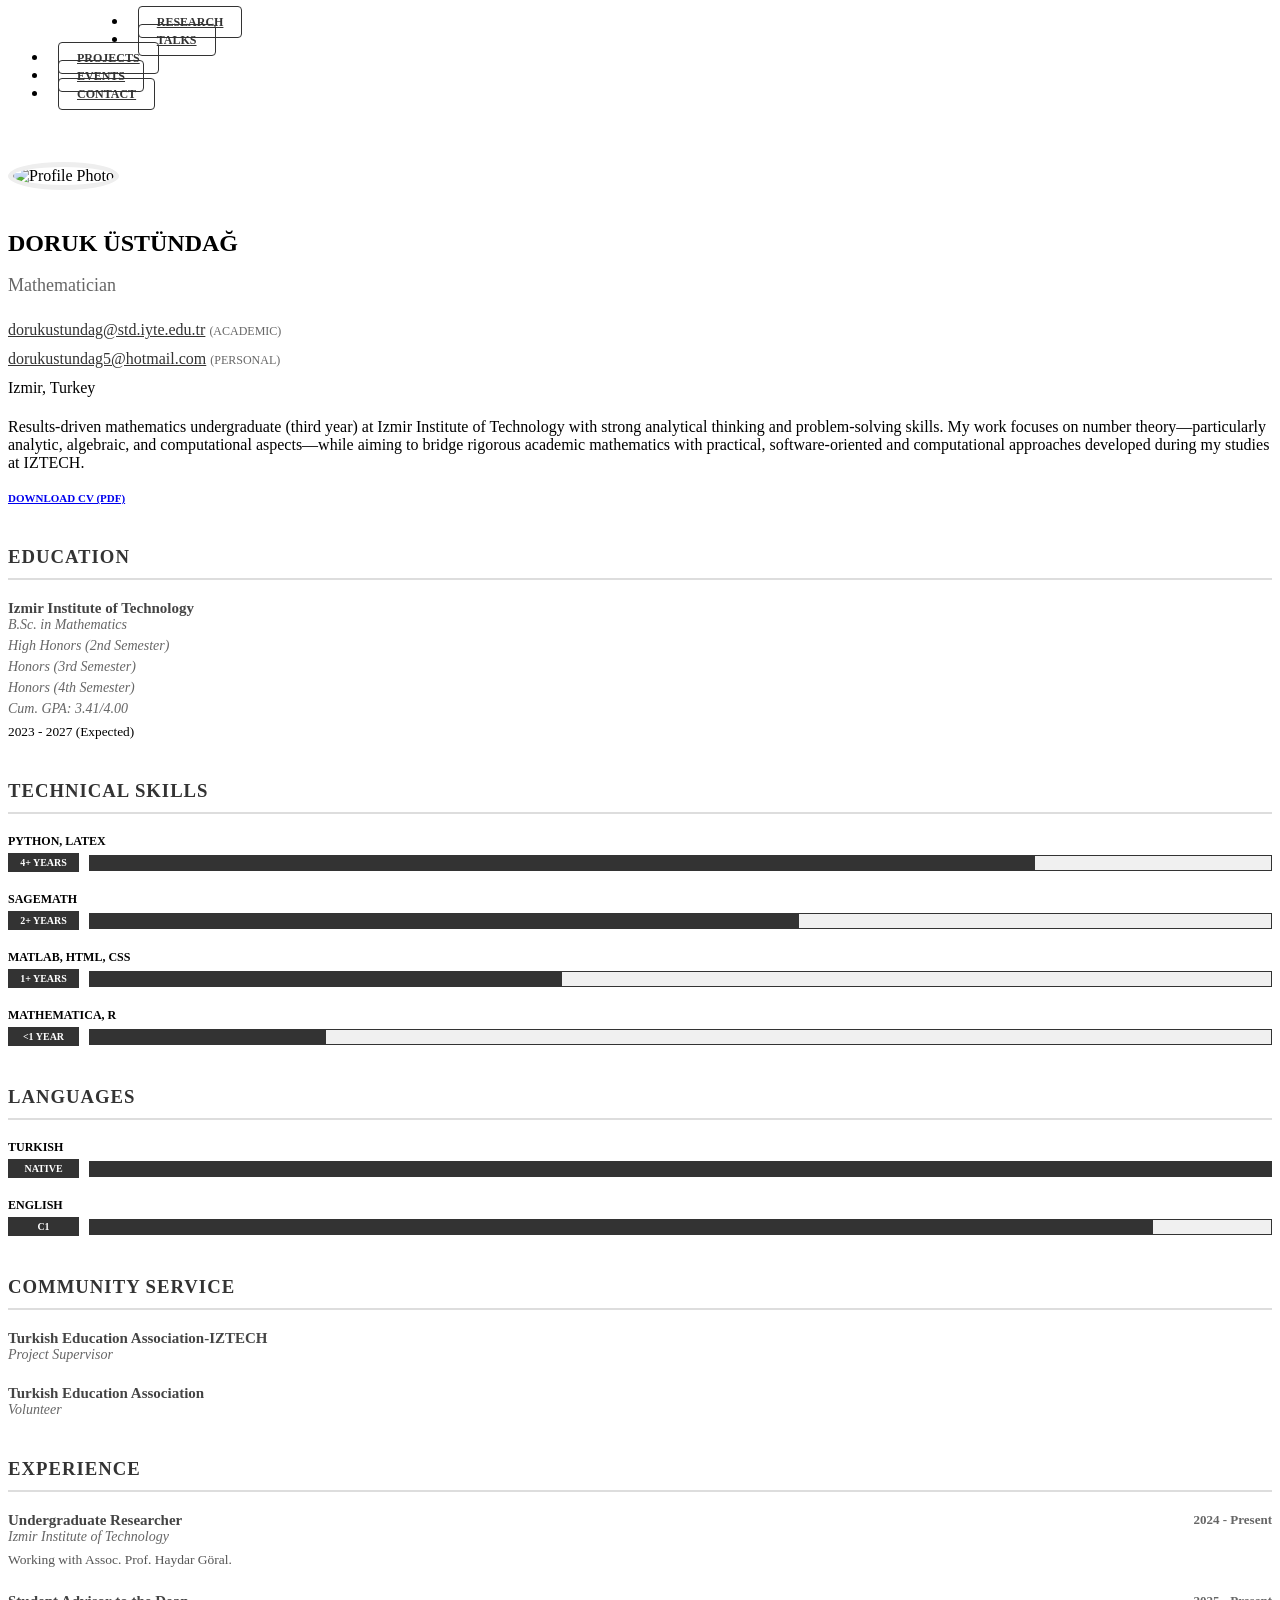
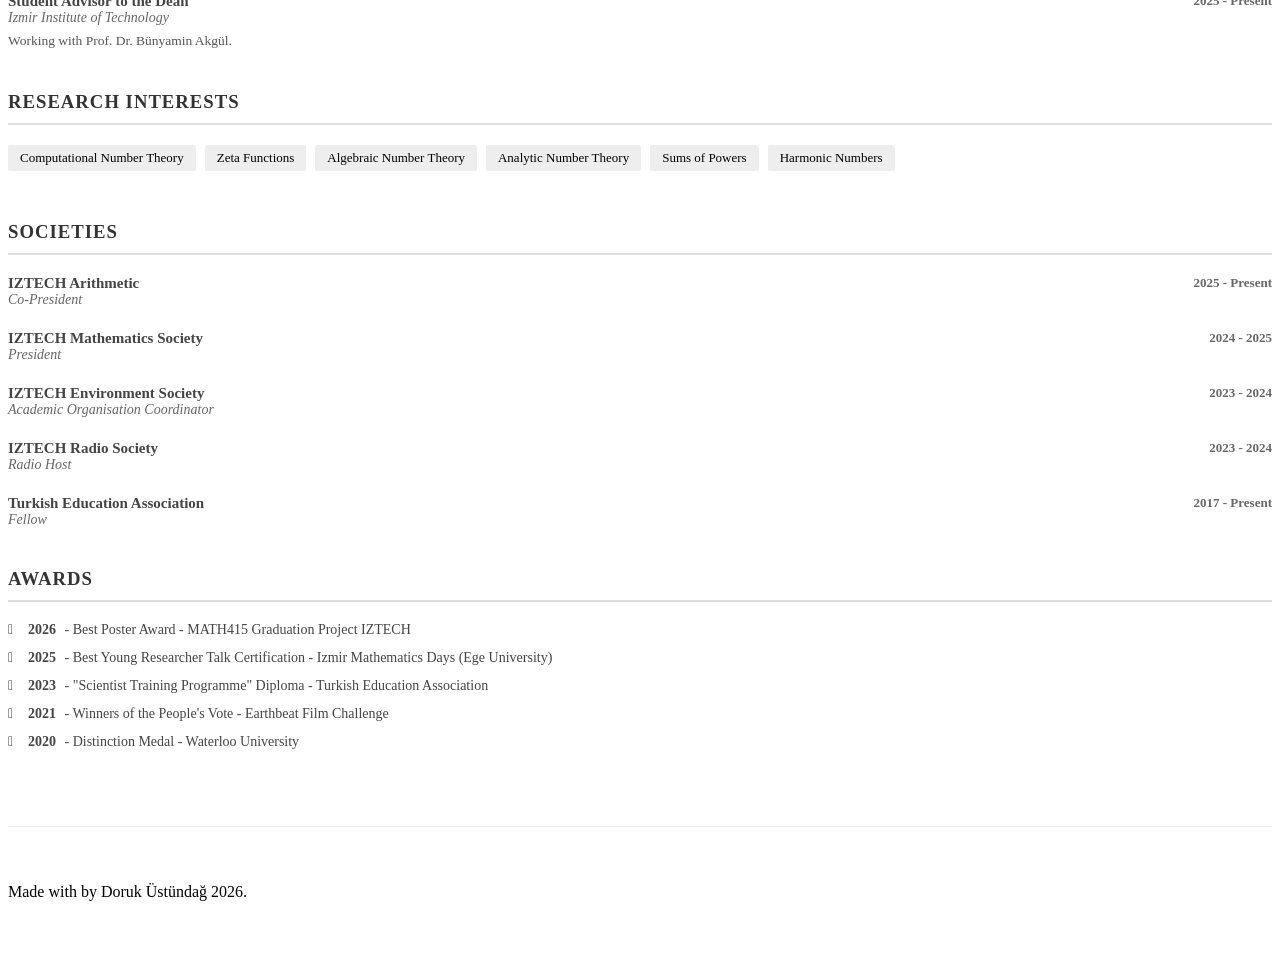
==== index.html @ 56372ba8 "Show both academic and personal emails; share mobile nav layering fix - index: label emails (academi" ====
<!doctype html>
<html class="no-js" lang="en">
<head>
    <meta charset="utf-8">
    <meta http-equiv="X-UA-Compatible" content="IE=edge,chrome=1">
    <title>Doruk Üstündağ - CV</title>
    <meta name="description" content="Doruk Üstündağ — mathematics undergraduate at Izmir Institute of Technology, working on analytic and algebraic number theory.">
    <meta name="viewport" content="width=device-width, initial-scale=1">
    <link rel="icon" type="image/svg+xml" href="assets/images/favicon.svg">

    <link href="https://fonts.googleapis.com/css?family=Montserrat:400,700" rel="stylesheet">
    <link rel="stylesheet" href="assets/css/font-awesome.min.css">
    <link rel="stylesheet" href="assets/css/bootstrap.min.css">
    <link rel="stylesheet" href="assets/css/style.css">
    <link rel="stylesheet" href="assets/css/responsive.css" />
    <link rel="stylesheet" href="assets/css/site.css">

    <style>
        .navbar-brand { display: none !important; }

        /* CV SECTION STYLING */
        .cv-section { padding-top: 60px; padding-bottom: 60px; }
        .cv-header-img { width: 300px; height: 300px; border-radius: 50%; object-fit: cover; border: 5px solid #eee; margin-bottom: 20px; }
        .cv-title { font-weight: 700; text-transform: uppercase; margin-bottom: 5px; }
        .cv-subtitle { color: #666; margin-bottom: 20px; font-size: 18px; }
        .section-header { border-bottom: 2px solid #ddd; margin-bottom: 20px; padding-bottom: 10px; margin-top: 40px; text-transform: uppercase; letter-spacing: 1px; color: #333; font-weight: 700; }
        
        .contact-info { margin-bottom: 15px; line-height: 1.8; }
        .contact-info a { color: #333; text-decoration: underline; }
        .contact-label { color: #666; font-size: 12px; text-transform: uppercase; }
        
        /* CRUDE SKILLS BARS WITH YEARS */
        .skill-container { margin-bottom: 20px; }
        .skill-label { font-size: 12px; font-weight: 700; text-transform: uppercase; margin-bottom: 4px; display: block; }
        .skill-grid { display: flex; align-items: center; gap: 10px; }
        .skill-year-box { 
            background: #333; 
            color: #fff; 
            font-size: 10px; 
            font-weight: 700; 
            padding: 4px 8px; 
            min-width: 55px; 
            text-align: center; 
            text-transform: uppercase;
        }
        .skill-bar-crude { 
            flex-grow: 1; 
            height: 14px; 
            background: #f0f0f0; 
            border: 1px solid #333; 
            position: relative; 
        }
        .skill-fill-crude { 
            height: 100%; 
            background: #333; 
            display: block; 
        }

        .job-item { margin-bottom: 22px; position: relative; }
        .job-title { font-weight: bold; font-size: 15px; margin: 0; color: #444; }
        .job-company { color: #666; font-style: italic; font-size: 14px; margin-bottom: 5px; }
        .job-date { float: right; color: #666; font-size: 13px; font-weight: 700; }
        .job-desc { font-size: 13.5px; color: #555; line-height: 1.5; margin-top: 5px; }
        
        .award-list { list-style: none; padding-left: 0; }
        .award-list li { margin-bottom: 12px; position: relative; padding-left: 20px; font-size: 14px; color: #444; }
        .award-list li:before { content: "\f0a2"; font-family: FontAwesome; position: absolute; left: 0; color: #333; }
        .award-year { font-weight: 700; margin-right: 5px; }

        .interest-item { display: inline-block; background: #eee; padding: 5px 12px; margin-right: 5px; margin-bottom: 10px; font-size: 13px; border-radius: 2px; }

        /* Keep CV content behind the mobile nav dropdown */
        .cv-section {
            position: relative;
            z-index: 1;
        }
    </style>
</head>

<body>
    <header id="main_menu" class="header">            
        <div class="main_menu_bg">
            <div class="container">
                <div class="row">
                    <div class="nave_menu">
                        <nav class="navbar navbar-default" id="navmenu">
                            <div class="container-fluid">
                                <div class="navbar-header">
                                    <button type="button" class="navbar-toggle collapsed" data-toggle="collapse" data-target="#bs-example-navbar-collapse-1" aria-expanded="false" aria-controls="bs-example-navbar-collapse-1">
                                        <span class="sr-only">Toggle navigation</span>
                                        <span class="icon-bar"></span><span class="icon-bar"></span><span class="icon-bar"></span>
                                    </button>
                                </div>
                                <div class="collapse navbar-collapse" id="bs-example-navbar-collapse-1">
                                    <ul class="nav navbar-nav navbar-right">
                                        <li><a href="research.html">Research</a></li>
                                        <li><a href="talks.html">Talks</a></li>
                                        <li><a href="projects.html">Projects</a></li>
                                        <li><a href="org_events.html">Events</a></li>
                                        <li><a href="contact.html">Contact</a></li>
                                    </ul>    
                                </div>
                            </div>
                        </nav>
                    </div>  
                </div>
            </div>
        </div>
    </header>

    <section class="cv-section">
        <div class="container">
            <div class="row">
                <div class="col-md-4 text-center">
                    <img src="assets/images/du.jpg" alt="Profile Photo" class="cv-header-img">
                </div>
                <div class="col-md-8">
                    <h1 class="cv-title">Doruk Üstündağ</h1>
                    <p class="cv-subtitle">Mathematician</p>
                    
                    <div class="contact-info">
                        <i class="fa fa-envelope"></i> <a href="mailto:dorukustundag@std.iyte.edu.tr">dorukustundag@std.iyte.edu.tr</a> <span class="contact-label">(academic)</span><br>
                        <i class="fa fa-envelope"></i> <a href="mailto:dorukustundag5@hotmail.com">dorukustundag5@hotmail.com</a> <span class="contact-label">(personal)</span><br>
                        <i class="fa fa-map-marker"></i> Izmir, Turkey
                    </div>

                    <p class="text-justify">
                        Results-driven mathematics undergraduate (third year) at Izmir Institute of Technology with strong analytical thinking and problem-solving skills. My work focuses on number theory—particularly analytic, algebraic, and computational aspects—while aiming to bridge rigorous academic mathematics with practical, software-oriented and computational approaches developed during my studies at IZTECH.
                    </p>
                    <a href="assets/files/Doruk-Ustundag-CV.pdf" class="btn btn-default" style="margin-top: 10px; font-weight: 700; font-size: 11px;">DOWNLOAD CV (PDF)</a>
                </div>
            </div>

            <div class="row">
                <div class="col-md-4">
                    <h3 class="section-header">Education</h3>
                    <div class="job-item">
                        <h4 class="job-title">Izmir Institute of Technology</h4>
                        <div class="job-company">B.Sc. in Mathematics</div>
                        <div class="job-company">High Honors (2nd Semester)</div>
                        <div class="job-company">Honors (3rd Semester)</div>
                        <div class="job-company">Honors (4th Semester)</div>
                        <div class="job-company">Cum. GPA: 3.41/4.00</div>
                        <small>2023 - 2027 (Expected)</small>
                    </div>

                    <h3 class="section-header">Technical Skills</h3>
                    <div class="skill-container">
                        <span class="skill-label">Python, LaTeX</span>
                        <div class="skill-grid">
                            <div class="skill-year-box">4+ Years</div>
                            <div class="skill-bar-crude"><span class="skill-fill-crude" style="width: 80%"></span></div>
                        </div>
                    </div>
                    <div class="skill-container">
                        <span class="skill-label">SageMath</span>
                        <div class="skill-grid">
                            <div class="skill-year-box">2+ Years</div>
                            <div class="skill-bar-crude"><span class="skill-fill-crude" style="width: 60%"></span></div>
                        </div>
                    </div>
                    <div class="skill-container">
                        <span class="skill-label">Matlab, HTML, CSS</span>
                        <div class="skill-grid">
                            <div class="skill-year-box">1+ Years</div>
                            <div class="skill-bar-crude"><span class="skill-fill-crude" style="width: 40%"></span></div>
                        </div>
                    </div>
                    <div class="skill-container">
                        <span class="skill-label">Mathematica, R</span>
                        <div class="skill-grid">
                            <div class="skill-year-box">&lt;1 Year</div>
                            <div class="skill-bar-crude"><span class="skill-fill-crude" style="width: 20%"></span></div>
                        </div>
                    </div>
                    <h3 class="section-header">Languages</h3>
                    <div class="skill-container">
                        <span class="skill-label">Turkish</span>
                        <div class="skill-grid">
                            <div class="skill-year-box">Native</div>
                            <div class="skill-bar-crude"><span class="skill-fill-crude" style="width: 100%"></span></div>
                        </div>
                    </div>
                    <div class="skill-container">
                        <span class="skill-label">English</span>
                        <div class="skill-grid">
                            <div class="skill-year-box">C1</div>
                            <div class="skill-bar-crude"><span class="skill-fill-crude" style="width: 90%"></span></div>
                        </div>
                    </div>

                    <h3 class="section-header">Community Service</h3>
                    <div class="job-item">
                        <h4 class="job-title">Turkish Education Association-IZTECH</h4>
                        <div class="job-company">Project Supervisor</div>
                    </div>
                    <div class="job-item">
                        <h4 class="job-title">Turkish Education Association</h4>
                        <div class="job-company">Volunteer</div>
                    </div>
                </div>

                <div class="col-md-8">
                    <h3 class="section-header">Experience</h3>
                    <div class="job-item">
                        <span class="job-date">2024 - Present</span>
                        <h4 class="job-title">Undergraduate Researcher</h4>
                        <div class="job-company">Izmir Institute of Technology</div>
                        <p class="job-desc">Working with Assoc. Prof. Haydar Göral.</p>
                    </div>
                    <div class="job-item">
                        <span class="job-date">2025 - Present</span>
                        <h4 class="job-title">Student Advisor to the Dean</h4>
                        <div class="job-company">Izmir Institute of Technology</div>
                        <p class="job-desc">Working with Prof. Dr. Bünyamin Akgül.</p>
                    </div>

                    <h3 class="section-header">Research Interests</h3>
                    <div class="interest-item">Computational Number Theory</div>
                    <div class="interest-item">Zeta Functions</div>
                    <div class="interest-item">Algebraic Number Theory</div>
                    <div class="interest-item">Analytic Number Theory</div>
                    <div class="interest-item">Sums of Powers</div>
                    <div class="interest-item">Harmonic Numbers</div>

                    <h3 class="section-header">Societies</h3>
                    <div class="job-item">
                        <span class="job-date">2025 - Present</span>
                        <h4 class="job-title">IZTECH Arithmetic</h4>
                        <div class="job-company">Co-President</div>
                    </div>
                    <div class="job-item">
                        <span class="job-date">2024 - 2025</span>
                        <h4 class="job-title">IZTECH Mathematics Society</h4>
                        <div class="job-company">President</div>
                    </div>
                    <div class="job-item">
                        <span class="job-date">2023 - 2024</span>
                        <h4 class="job-title">IZTECH Environment Society</h4>
                        <div class="job-company">Academic Organisation Coordinator</div>
                    </div>
                    <div class="job-item">
                        <span class="job-date">2023 - 2024</span>
                        <h4 class="job-title">IZTECH Radio Society</h4>
                        <div class="job-company">Radio Host</div>
                    </div>
                    <div class="job-item">
                        <span class="job-date">2017 - Present</span>
                        <h4 class="job-title">Turkish Education Association</h4>
                        <div class="job-company">Fellow</div>
                    </div>

                    <h3 class="section-header">Awards</h3>
                    <ul class="award-list">
                        <li><span class="award-year">2026</span> - Best Poster Award - MATH415 Graduation Project IZTECH</li>
                        <li><span class="award-year">2025</span> - Best Young Researcher Talk Certification - Izmir Mathematics Days (Ege University)</li>
                        <li><span class="award-year">2023</span> - "Scientist Training Programme" Diploma - Turkish Education Association</li>
                        <li><span class="award-year">2021</span> - Winners of the People's Vote - Earthbeat Film Challenge</li>
                        <li><span class="award-year">2020</span> - Distinction Medal - Waterloo University</li>
                    </ul>
                </div>
            </div>
        </div>
    </section>

    <footer class="footer">
        <div class="container text-center">
            <p>Made with <i class="fa fa-heart" style="color: #e74c3c;"></i> by Doruk Üstündağ 2026.</p>
        </div>
    </footer>

    <script src="assets/js/vendor/jquery-1.11.2.min.js"></script>
    <script src="assets/js/vendor/bootstrap.min.js"></script>
</body>
</html>
---- assets/css/site.css ----
/* Shared site chrome: header nav, return-home button, footer, page hero.
   Pulled out of the per-page inline <style> blocks so every page stays in sync. */

body { opacity: 1 !important; visibility: visible !important; }
.preloader { display: none !important; }

/* HEADER NAVIGATION */
.navbar-header { float: left; }
.navbar-nav { margin-top: 12px; margin-bottom: 0; }
.navbar-nav li a {
    border: 1px solid #333 !important;
    padding: 8px 18px !important;
    margin-left: 10px;
    margin-right: 10px;
    border-radius: 4px;
    transition: background-color 0.3s ease, color 0.3s ease;
    text-transform: uppercase;
    font-size: 12px;
    font-weight: 700;
    color: #333 !important;
    background: transparent;
}
.navbar-nav li a:hover {
    background: #333 !important;
    color: #fff !important;
}
.navbar-nav li.active a,
.navbar-nav li a[aria-current="page"] {
    background: #333 !important;
    color: #fff !important;
}

/* RETURN-HOME BUTTON (sub-pages only) */
.btn-return-home {
    display: inline-block;
    margin-top: 12px;
    padding: 8px 20px;
    border: 2px solid #333;
    background: #333;
    color: #fff !important;
    border-radius: 4px;
    font-weight: 700;
    text-transform: uppercase;
    font-size: 12px;
    transition: background-color 0.3s ease, color 0.3s ease;
}
.btn-return-home:hover {
    background: transparent;
    color: #333 !important;
    text-decoration: none;
}
.btn-return-home i { margin-right: 8px; }

/* Keep the mobile nav dropdown above page content on every page */
#main_menu {
    position: relative;
    z-index: 100;
}
.navbar-collapse {
    background-color: #ffffff !important;
    position: relative;
    z-index: 101;
    max-height: 100vh;
}
.main_menu_bg {
    overflow: visible !important;
}

/* Visible keyboard focus for every interactive element */
a:focus-visible,
button:focus-visible {
    outline: 2px solid #333;
    outline-offset: 2px;
}

/* PAGE HERO (Projects, Events) */
.main-page-header {
    padding: 80px 0 40px;
    text-align: center;
    background: #fdfdfd;
    border-bottom: 1px solid #eee;
}
.main-page-header h1 {
    font-weight: 700;
    font-size: 42px;
    text-transform: uppercase;
    letter-spacing: 3px;
    color: #222;
    margin: 0;
}
.main-page-header .underline {
    width: 60px;
    height: 4px;
    background: #333;
    margin: 20px auto 0;
}
.main-page-header p {
    max-width: 60ch;
    margin: 20px auto 0;
    color: #666;
    font-size: 15px;
}

.footer { padding: 40px 0; border-top: 1px solid #eee; }

@media (prefers-reduced-motion: reduce) {
    * {
        transition-duration: 0.01ms !important;
        animation-duration: 0.01ms !important;
    }
}
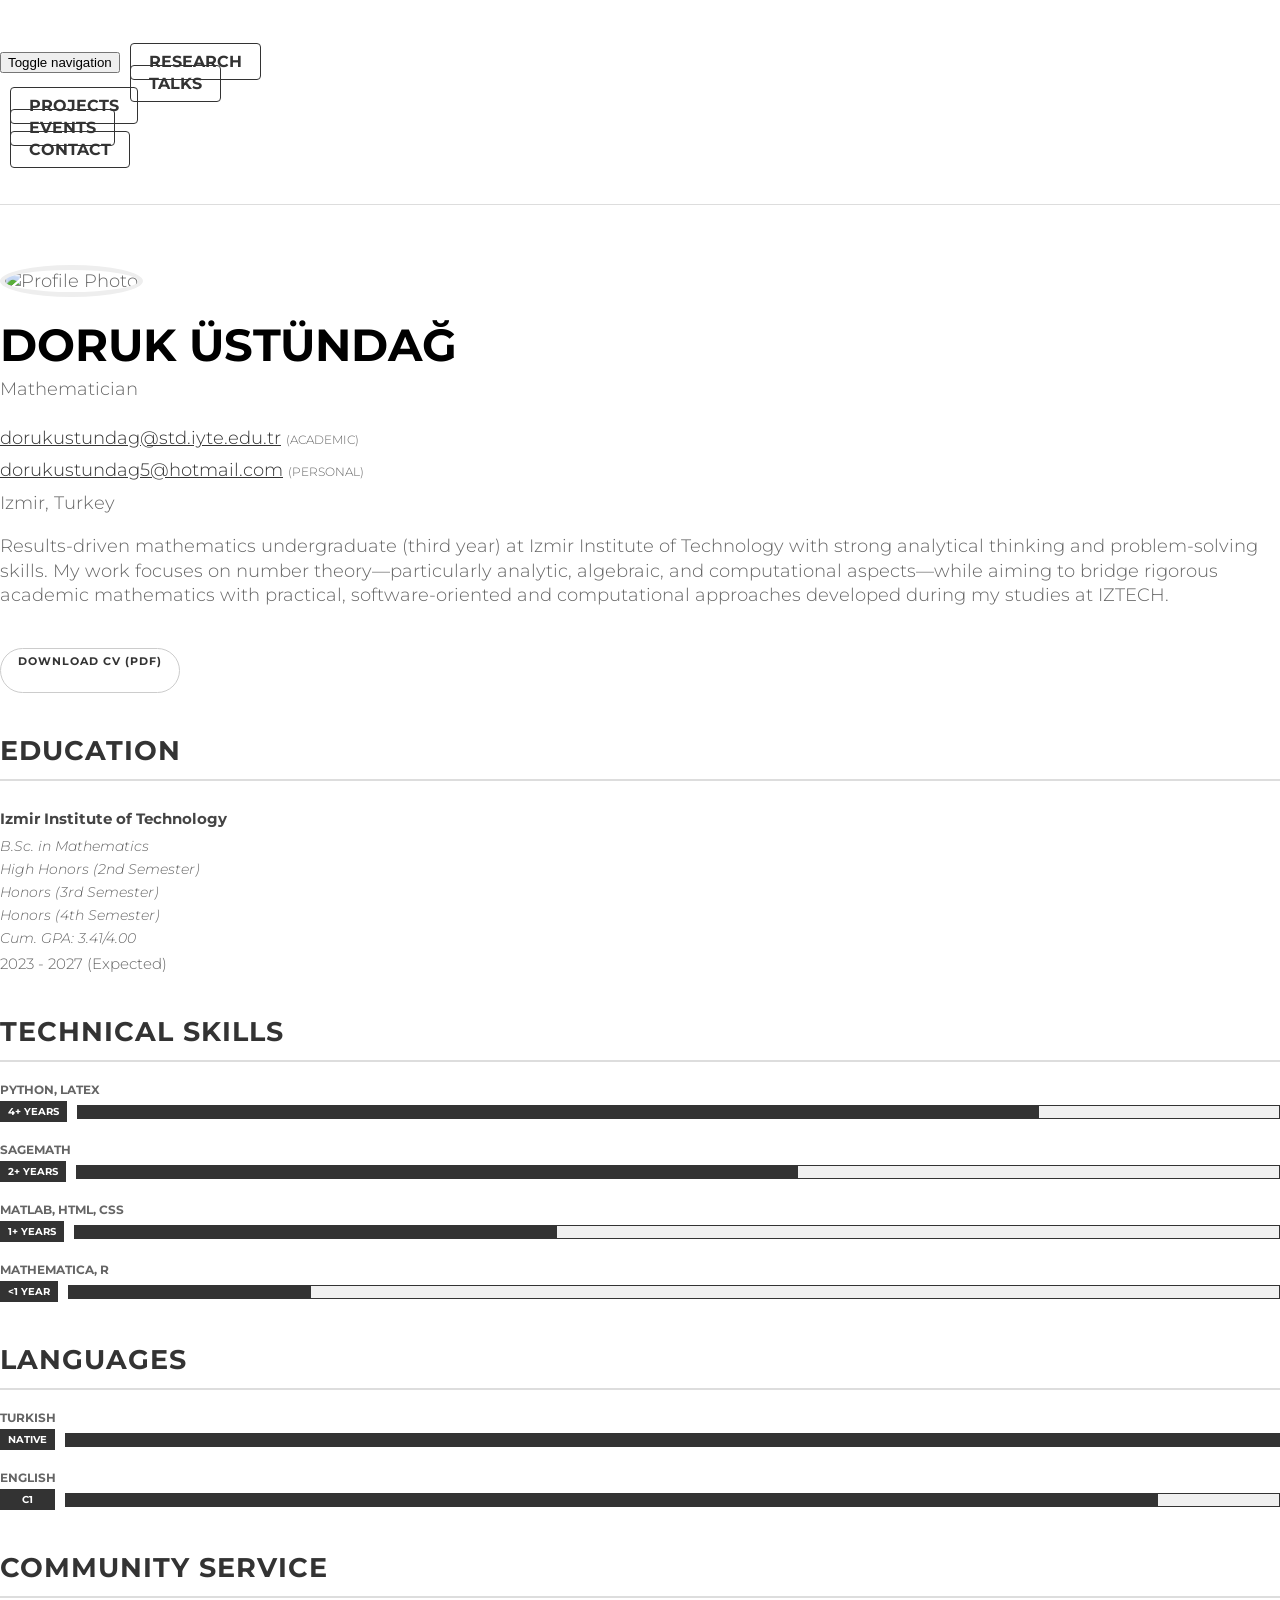
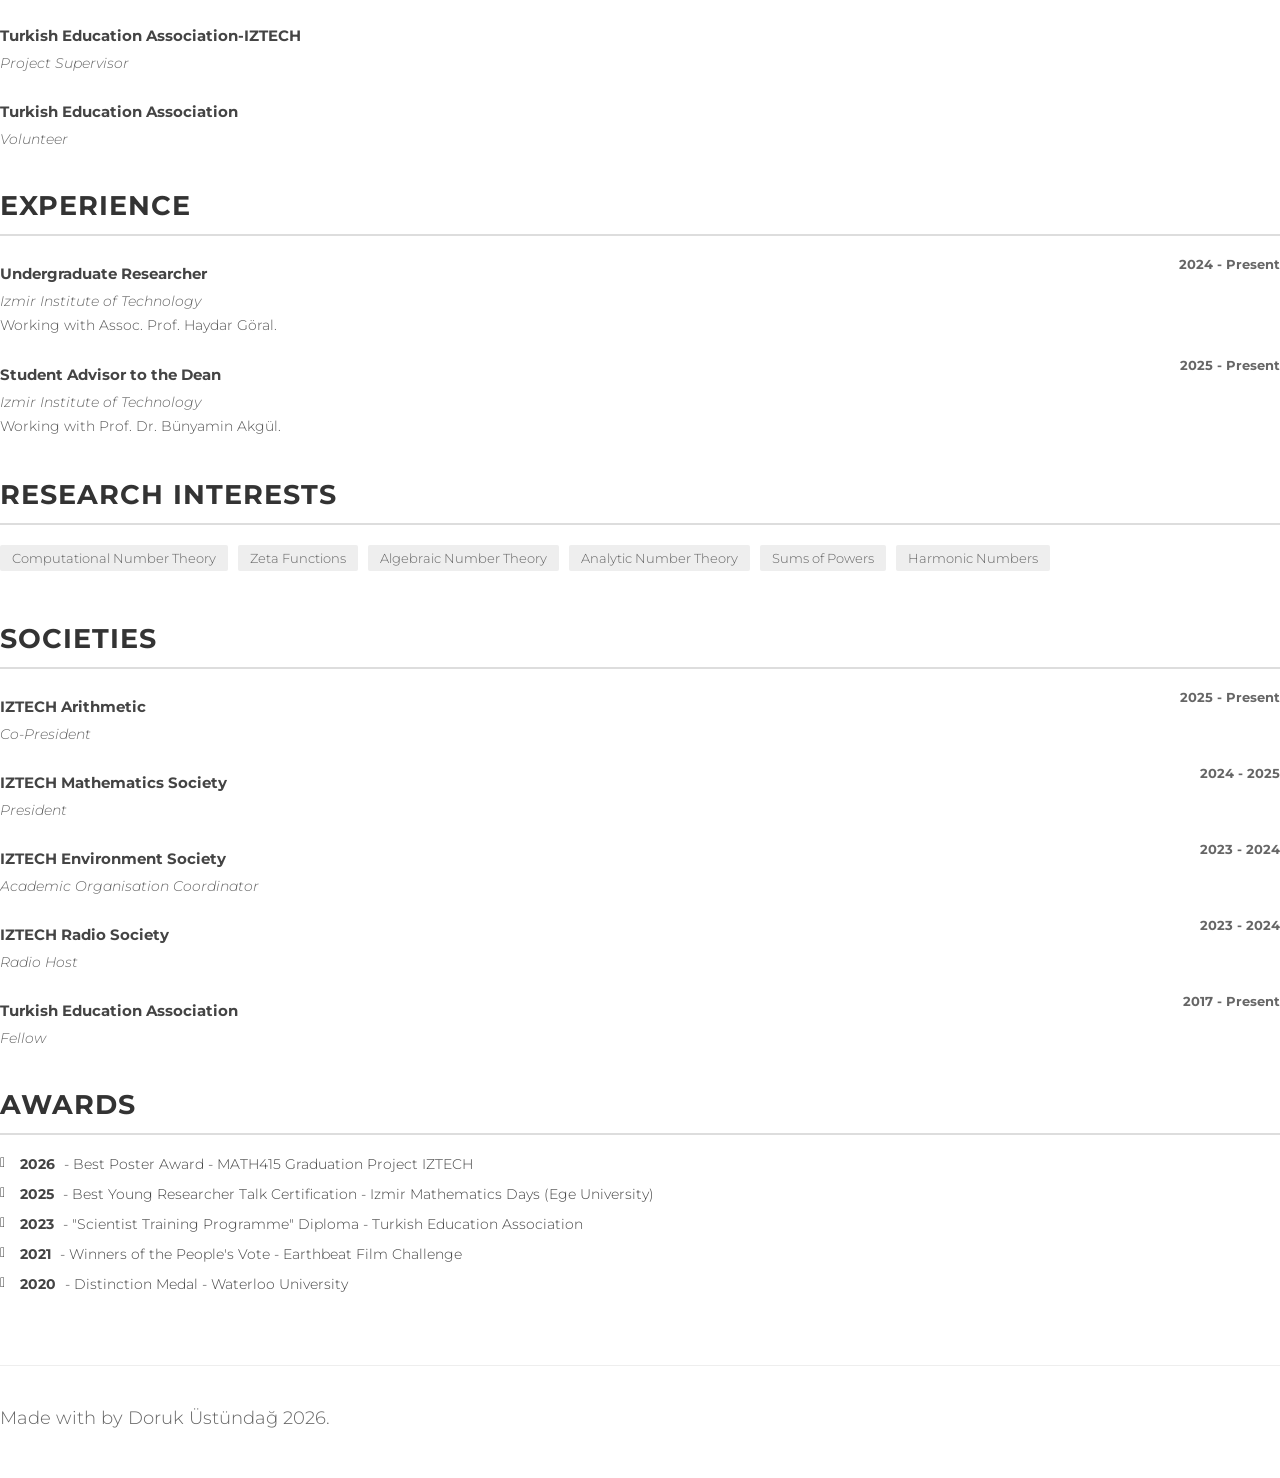
==== commit 2a3e8488: "26.07" ====
--- a/index.html
+++ b/index.html
@@ -73,6 +73,12 @@
         .cv-section {
             position: relative;
             z-index: 1;
+        }
+
+        @media (max-width: 767px) {
+            .cv-section { padding-top: 30px; padding-bottom: 30px; }
+            .cv-header-img { width: 160px; height: 160px; }
+            .job-date { float: none; display: block; text-align: left; margin-bottom: 4px; }
         }
     </style>
 </head>
--- a/assets/css/style.css
+++ b/assets/css/style.css
@@ -0,0 +1,1075 @@
+
+
+/*
+Author: Bootstrapthemes
+Author URI: http://bootstrapthemes.co
+*/
+/* ==========================================================================
+   Author's custom styles
+   ========================================================================== */
+html,
+body {
+    background-color: #fff;
+    font-size: 18px;
+    color: #656565;
+    width: 100%;
+    padding: 0;
+    margin-left: 0;
+    margin-right: 0;
+    font-family: 'Montserrat', sans-serif;
+    font-weight: 300;
+}
+.preloader {
+    position: fixed;
+    top: 0;
+    left: 0;
+    right: 0;
+    bottom: 0;
+    background-color: #fefefe;
+    z-index: 99999;
+    height: 100%;
+    width: 100%;
+    overflow: hidden !important;
+}
+.loaded {
+    width: 60px;
+    height: 60px;
+    position: absolute;
+    left: 50%;
+    top: 50%;
+    background-image: url(../images/loading.gif);
+    background-repeat: no-repeat;
+    background-position: center;
+    -moz-background-size: cover;
+    background-size: cover;
+    margin: -20px 0 0 -20px;
+}
+img {
+    -moz-user-select: none;
+    -webkit-user-select: none;
+    -ms-user-select: none;
+    user-select: none;
+    -webkit-user-drag: none;
+    user-drag: none;
+}
+a,
+a:hover,
+a:active,
+a:focus {
+    text-decoration: none;
+    outline: none;
+}
+a,
+button,
+a span {
+    -webkit-transition: 0.2s ease-in-out;
+    -o-transition: 0.2s ease-in-out;
+    transition: 0.2s ease-in-out;
+}
+.btn.extra-width {
+    padding: 13px 40px;
+}
+.btn:focus,
+.btn:active {
+    outline: inherit;
+}
+*,
+*:before,
+*:after {
+    -webkit-box-sizing: border-box;
+    -moz-box-sizing: border-box;
+    box-sizing: border-box;
+    /*    direction: rtl;*/
+}
+p {
+    margin: 0 0 15px;
+}
+a{}
+.clear {
+    clear: both;
+}
+img {
+    max-width: 100%;
+}
+textarea,
+input[type="text"],
+input[type="password"],
+input[type="datetime"],
+input[type="datetime-local"],
+input[type="date"],
+input[type="month"],
+input[type="time"],
+input[type="week"],
+input[type="number"],
+input[type="email"],
+input[type="url"],
+input[type="search"],
+input[type="tel"],
+input[type="color"],
+.uneditable-input {
+    outline: none;
+}
+.form-control {
+    border: 1px solid rgba(0, 0, 0, 0.08);
+    font-size: 16px;
+    height: 45px;
+}
+.form-control {
+    display: inline-block;
+    width: 60%;
+    height: 35px;
+    padding: 6px 25px;
+    font-size: 14px;
+    line-height: 1.42857143;
+    color: #fff;
+    background-color: #182e4c;
+    background-image: none;
+    border: 0px solid #ccc;
+    border-radius: 30px;
+    -webkit-box-shadow: inset 0 1px 1px rgba(0,0,0,.075);
+    box-shadow: inset 0 1px 1px rgba(0,0,0,.075);
+    -webkit-transition: border-color ease-in-out .15s,-webkit-box-shadow ease-in-out .15s;
+    -o-transition: border-color ease-in-out .15s,box-shadow ease-in-out .15s;
+    transition: border-color ease-in-out .15s,box-shadow ease-in-out .15s;
+}
+.form-control:focus {
+    border-color: #5e9a28;
+}
+
+h1,
+h2,
+h3,
+h4,
+h5,
+h6 {
+    margin: 0;
+    color:#000000;
+}
+h4,
+h5 {
+    font-weight: 300;
+    margin: 0;
+    line-height: 2rem;
+}
+h1 {
+    font-size: 2.5rem;
+    font-family: 'Montserrat', sans-serif;
+    font-weight: 900;
+}
+h2 {
+    font-size:2.25rem;
+    line-height: 2.5rem;
+    font-family: 'Montserrat', sans-serif;
+    font-weight: 700;
+}
+h3 {
+    font-size:1.5rem;
+    line-height: 2rem;
+    font-family: 'Montserrat', sans-serif;
+    font-weight: 300;
+}
+h4 {
+    font-size: 1.75rem;
+    line-height: 2rem;
+    font-family: 'Montserrat', sans-serif;
+    font-weight: 700;
+}
+h5 {
+    font-size: 1.125rem;
+    margin-bottom: 1rem;
+    margin-top: 1rem;
+    color:#223d61;
+}
+h6 {
+    font-size: 1rem;
+    margin-bottom: .9rem;
+}
+p {
+    line-height: 1.375rem;
+    margin-bottom:30px;
+}
+p:last-child {
+    margin-bottom: 0px;
+}
+.text {
+    color: #333333;
+}
+.coloricon i {
+    color: #5e9a28;
+}
+.colorsbg{
+    background:#FFE1BD ;
+}
+.whitetext {
+    color: #fff;
+}
+.blackbg{
+    background: #000;
+}
+.lightbg {
+    background-color: #f9f9f9;
+}
+.transition {
+    -webkit-transition: all 300ms linear;
+    -moz-transition: all 300ms linear;
+    -o-transition: all 300ms linear;
+    -ms-transition: all 300ms linear;
+    transition: all 300ms linear;
+}
+
+
+/*
+Section
+*/
+.sections {
+    padding-top:85px;
+    padding-bottom: 105px;
+    overflow: hidden;
+}
+.sections.footer {
+    padding-bottom: 80px;
+}
+section .subtitle h5 {
+    margin-top: 10px;
+    font-size: 1.3rem;
+}
+.parallax-section {
+    max-width: 100%;
+    color: #ffffff;
+}
+section .title-half h2 {
+    font-size: 2.25rem;
+    line-height: 3rem;
+    font-weight: 300;
+    margin-bottom: 1.4rem;
+}
+section .subtitle-half h5 {
+    font-weight: 100;
+    font-size: 17px;
+}
+ul{
+    margin:0;
+    padding:0;
+    list-style:none;
+}
+
+.heading {
+    margin-bottom: 4rem;
+}
+.overlay {
+    background-color: rgba(0, 0, 0, 0.75);
+    width: 100%;
+    height: 100%;
+    position: absolute;
+    left:0;
+    top:0;
+}
+.home-overlay {
+    background-color:rgba(255, 225, 189, 0.9);
+    width: 100%;
+    height:100%;
+    position: absolute;
+    left:0;
+    top:0;
+}
+.home-overlay-fluid {
+    background-color: rgba(41, 41, 41, 0.68);
+    width: 80%;
+    margin: auto;
+}
+.overlay-img {
+    background: rgba(0, 0, 0, 0.3);
+    width: 100%;
+    padding-top: 100px;
+    padding-bottom: 100px;
+    color: #ffffff;
+}
+.no-padding {
+    padding: 0 !important;
+    margin:0 !important;
+}
+.fluid-blocks-col {
+    padding: 70px 40px 0 80px;
+}
+.fluid-blocks-col-right {
+    padding: 70px 80px 0 40px;
+}
+/*
+Separator
+*/
+.separator {
+    height: 2px;
+    width: 60px;
+    margin: 20px auto;
+    background: #000;;
+}
+.separator2 {
+    height: 2px;
+    width: 60px;
+    margin:20px 0px;
+    background: #000;
+}
+.separator3 {
+    height: 2px;
+    width: 50px;
+    margin:10px auto;
+    background: #fff;
+}
+.separator4 {
+    height: 2px;
+    width: 30px;
+    margin:20px 0px;
+    background: #5e9a28;
+}
+/*section:nth-of-type(odd) {
+    background-color: #F9F9F9;
+}*/
+/*
+Button
+*/
+.btn-primary.active.focus,
+.btn-primary.active:focus,
+.btn-primary.active:hover,
+.btn-primary:active.focus,
+.btn-primary:active:focus,
+.btn-primary:active:hover,
+.open > .dropdown-toggle.btn-primary.focus,
+.open > .dropdown-toggle.btn-primary:focus,
+.open > .dropdown-toggle.btn-primary:hover,
+.btn-primary.focus,
+.btn-primary:focus,
+.btn-primary.disabled,
+.btn-primary.disabled:hover {
+    color: #ffffff;
+    background-color: #522bac;
+    border-color: #522bac;
+}
+
+.btn {
+    display: inline-block;
+    min-width: 180px;
+    padding: .4em;
+    height: 45px;
+    text-align: center;
+    color: #fff;
+    letter-spacing: 1px;
+    margin: 0;
+    font-size: 1.125rem;
+    border-radius: 50px;
+    margin-top: 20px;
+    background-color: #000;
+    transition: .5s; 
+    border:1px solid #000;
+
+}
+.btn:hover {
+    background-color:#ffcb93;
+    color: #000;
+    text-decoration: none;
+    border:1px solid #ffcb93;
+}
+.btn-default {
+    color: #333;
+    background-color: #fff;
+    border-color: #ccc;
+}
+.btn-default:hover {
+    color: #333;
+    background-color: #fff;
+    border-color:#000;
+}
+
+/*
+Extra height css
+*/
+.margin-top-20 {
+    margin-top: 20px;
+}
+.margin-bottom-20 {
+    margin-bottom: 20px;
+}
+.margin-top-40 {
+    margin-top: 40px;
+}
+.margin-bottom-40 {
+    margin-bottom: 40px;
+}
+.margin-top-60 {
+    margin-top: 60px;
+}
+.margin-top-80 {
+    margin-top: 80px;
+}
+.margin-top-120 {
+    margin-top: 120px;
+}
+.margin-80 {
+    margin-top: 80px;
+    margin-bottom: 80px;
+}
+.margin-bottom-60 {
+    margin-bottom: 60px;
+}
+
+.margin-bottom-80 {
+    margin-bottom: 80px;
+}
+.padding-top-20 {
+    padding-top: 1.33rem;
+}
+.padding-bottom-20 {
+    padding-bottom: 1.33rem;
+}
+.padding-top-40 {
+    padding-top: 2.66rem;
+}
+.padding-bottom-40 {
+    padding-bottom: 2.66rem;
+}
+.padding-top-60 {
+    padding-top: 5rem;
+}
+.padding-bottom-60 {
+    padding-bottom: 5rem;
+}
+.padding-bottom-0 {
+    padding-bottom: 0;
+}
+/*padding*/
+.padding-twenty {
+    padding: 10px 0;
+}
+.padding-fourty {
+    padding: 20px 0;
+}
+.padding-sixty {
+    padding: 30px 0;
+}
+.padding-eighty {
+    padding: 40px 0;
+}
+h1 span {
+    color: #5e9a28;
+    font-weight: 400;
+}
+
+/*for placeholder changes*/
+
+input::-webkit-input-placeholder {
+    color: #555555;
+}
+input::-moz-placeholder {
+    color: #555555;
+}
+input::-ms-input-placeholder {
+    color: #555555;
+}
+
+/*for image bg*/
+
+
+/*.img-bg{
+  background: url(../images/home-msg.jpg) no-repeat center top fixed;
+  background-size
+  -moz-background-size: cover;
+  -webkit-background-size: cover;
+  -o-background-size: cover;
+  background-size: cover;
+  width: 100%;
+  overflow: hidden;
+}*/
+/* navbar section */
+.menu-scroll {
+    padding-top: 0px;
+    padding-bottom: 0px;
+    position: fixed;
+    top: 0; 
+    left: 0; 
+    right: 0; 
+    z-index: 300;
+    box-shadow: 0 6px 12px rgba(0, 0, 0, .175);
+    -webkit-box-shadow: 0 6px 12px rgba(0, 0, 0, .175);
+    background-color:#fff;
+    -webkit-transition:all .3s;
+    -moz-transition:all .3s;
+    transition:all .3s;
+    height: 80px;
+    /*    background-color: transparent;
+        -webkit-transition: background .5s ease-in-out,padding .5s ease-in-out;
+        -moz-transition: background .5s ease-in-out,padding .5s ease-in-out;
+        transition: background .5s ease-in-out,padding .5s ease-in-out;*/
+
+}
+
+.menu-scroll .main_menu_bg{
+    margin-top: 0px;
+    background-color: transparent;
+    height: 80px;
+}
+.menu-scroll .main_menu_bg .nave_menu {
+    margin-top:0px;
+}
+.main_menu_bg{
+    margin-top: 0px;
+    background-color: #fff;
+    border-bottom: 1px solid #ddd;
+    height: 155px;
+    transition: all 0.3s;
+}
+.main_menu_bg .navbar-default {
+    background-color: transparent; 
+    border-color: transparent; 
+    transition: all .3s;
+    margin: 15px auto;
+}
+.navbar-default .navbar-nav>li>a:hover, .navbar-default .navbar-nav>li>a:focus{
+    color:#000000;
+}
+.main_menu_bg .nave_menu {
+    margin-top:50px;
+    transition: all 0.6s;
+}
+
+.main_menu_bg .navbar-default .navbar-nav>.active>a, .navbar-default .navbar-nav>.active>a:hover, .navbar-default .navbar-nav>.active>a:focus{
+    color: #000000;
+    background:url(../images/line.png) no-repeat scroll 15px 40px;
+}
+
+.main_menu_bg .navbar-nav>li>a {
+    padding-top: 15px;
+    padding-bottom: 20px;
+    font-size: 0.875rem;
+    color: #333;
+}
+.navbar-brand>img {
+    max-width: 80%;
+}
+.navbar-default .navbar-nav>.open>a, .navbar-default .navbar-nav>.open>a:hover, .navbar-default .navbar-nav>.open>a:focus{
+    background-color:transparent;
+    color:#ffe1bd;
+
+}
+.dropdown-menu>li>a{
+    line-height: 4;
+}
+/*.navbar-nav>li>.dropdown-menu{
+    margin-top:20px;
+}*/
+
+
+/*home section*/
+.main_home{
+    margin-top:85px;
+    padding: 140px 0px;
+    position: relative;
+
+}
+.main_home h1{
+    color: #fff;
+    padding-bottom: 25px;
+}
+.main_home p.subtitle{
+    color: #000;
+    padding-bottom: 25px;
+    font-size:1.5rem;
+    line-height: 2rem;
+    margin:0 auto;
+}
+.main_home_slider{
+    margin-top:70px;
+}
+.single_home_slider{
+    margin-top:70px;
+    background:url(../images/homebg.jpg) no-repeat top center;
+    position: relative;
+}
+.main_home_slider .owl-controls{
+    position: absolute;
+    right:1%;
+    top:50%;
+    z-index: 99;
+}
+.home .owl-theme .owl-dots .owl-dot {
+    display: block;
+    zoom: 1;
+}
+
+.owl-theme .owl-dots .owl-dot.active span, .owl-theme .owl-dots .owl-dot:hover span {
+    background: #fff;
+    border:0;
+}
+.owl-theme .owl-dots .owl-dot span {
+    width: 10px;
+    height: 10px;
+    margin: 2px 10px;
+    background: transparent;
+    border:1px solid #000;
+    display: inline-block;
+    -webkit-backface-visibility: visible;
+    -webkit-transition: opacity 200ms ease;
+    -moz-transition: opacity 200ms ease;
+    -ms-transition: opacity 200ms ease;
+    -o-transition: opacity 200ms ease;
+    transition: opacity 200ms ease;
+    -webkit-border-radius: 0px; 
+    -moz-border-radius: 0px;
+    border-radius: 0px;
+    transform: rotate(45deg);
+}
+
+
+/*========================================================================
+service section css
+==========================================================================*/
+.head_title{
+    margin-bottom:60px;
+}
+.head_title h2{
+    font-size:2.25rem;
+    color:#223d61;
+}
+.head_title p{
+    font-size:1rem;
+}
+
+
+/*=======================================================================
+                        Work sectin style
+=========================================================================*/
+.main_mix_content{
+    overflow: hidden;
+}
+.main_mix_content .single_mixi_portfolio{
+    margin-bottom:30px;
+}
+
+
+/*====================================================================
+ Team section Style
+======================================================================*/
+
+.main_team_area .single_team .team img{
+    margin-bottom:20px;
+    width:168px;
+    height: 168px;
+    margin:20px auto;
+}
+.main_team_area .owl-controls{
+    margin-top:50px;
+}
+.main_team_area .owl-nav{
+    position: absolute;
+    top:15%;
+
+}
+.main_team_area .owl-carousel .owl-controls .owl-nav .owl-prev{
+    float: left;
+    position: absolute;
+}
+.main_team_area .owl-carousel .owl-controls .owl-nav .owl-next {
+    float: right !important;
+    position: relative;
+    right:-1350%;
+}
+.main_team_area .owl-theme .owl-nav [class*='owl-'] {
+    color: black;
+    font-size: 3rem;
+    margin: 5px;
+    padding: 4px 7px;
+    background: transparent;
+}
+.main_team_area .owl-theme .owl-nav [class*='owl-']:hover {
+    background: transparent;
+    color: white;
+}
+
+
+/*===================================================================
+                    Clients Section Style
+=====================================================================*/
+.single_left_text{
+}
+.slider-pro .sp-slides.sps_slider{
+    height: 200px !important;
+}
+.slider-pro p.sp-layer.right_sp_layer {
+    padding-top: 40px;
+}
+
+/*===================================================================
+                    Contact section style
+=======================================================================*/
+.contact{
+    background: url(../images/tuchbg.jpg) no-repeat top center;
+    background-size: cover;
+    position: relative;
+}
+
+.main_contact .head_title.whitetext h1{
+    color:#fff;
+}
+.main_contact label{
+    font-family: 'Montserrat', sans-serif;
+    font-size:1.125rem;
+    font-weight: 300;
+    margin-bottom:10px;
+}
+.main_contact .form-control {
+    display: inline-block;
+    width: 100%;
+    height: 50px;
+    padding: 6px 25px;
+    font-size: 14px;
+    line-height: 1.42857143;
+    color: #fff;
+    background-color: transparent; 
+    background-image: none;
+    border-top: 1px solid #555;
+    border-radius: 0px;
+    -webkit-box-shadow: inset 0 0px 0px rgba(0,0,0,.075);
+    box-shadow: inset 0 0px 0px rgba(0,0,0,.075);
+    -webkit-transition: border-color ease-in-out .15s,-webkit-box-shadow ease-in-out .15s;
+    -o-transition: border-color ease-in-out .15s,box-shadow ease-in-out .15s;
+    transition: border-color ease-in-out .15s,box-shadow ease-in-out .15s;
+}
+
+.main_contact .single_contant_left input[type="submit"]{
+
+}
+
+.main_contact textarea.form-control {
+    height: auto;
+    border-bottom: 1px solid #333;
+}
+
+.main_contact .single_message_right_info{
+    display: inline-block;
+    width: 100%;
+    margin-top: 65px;
+}
+
+.single_message_right_info li{
+    font-size: 1.125rem;
+    display: block;
+    width: 100%;
+    margin-bottom: 40px;
+    overflow: hidden;
+    line-height: 1.5rem;
+}
+.single_message_right_info li i{
+    padding: 5px;
+    font-size:1rem;
+    float: left;
+    width:8%;
+    display: inline-block;
+    text-align: center;
+}
+.single_message_right_info li span{
+    display:inline-block;
+    float: left;
+    width:90%;
+
+}
+.contact_socail a i{
+    font-size:0.8125rem;
+    color:#000;
+    background: #fff;
+    text-align: center;
+    width:40px;
+    height: 40px;
+    line-height: 40px;
+    margin-left:10px;
+}
+.contact_socail a:hover i{
+    background: #ffe1bd;
+    color:#fff;
+}
+
+
+
+/*==================================================================
+                    footer section
+====================================================================*/
+.footer{
+    border-top:1px solid #d8d8d8;
+}
+.copyright_text p{
+    color:#aaa79e;
+    font-size:0.8125rem;
+    /*    line-height: 25px;*/
+    padding: 40px 20px;
+    max-width: 100%;
+}
+.copyright_text p i{
+    padding:0px 10px;
+    color:#ffcb93;
+}
+.copyright_text p a{
+    padding:0px 10px;
+    color:#ffcb93;
+}
+
+
+/* scrollup */
+
+.scrollup{
+    width: 30px;
+    height: 30px;
+    border-radius: 15px;
+    opacity: .3;
+    position: fixed;
+    bottom: 20px;
+    right: 25px;
+    color: #fff;
+    cursor: pointer;
+    background-color: #000;
+    z-index: 1000;
+    transition: opacity .5s, background-color .5s;
+    -moz-transition: opacity .5s, background-color .5s;
+    -webkit-transition: opacity .5s, background-color .5s;
+}
+
+.scrollup:hover {
+    background: #ffcb93;
+    opacity: 1;
+}
+
+.scrollup i {
+    font-size: 13px;
+    position: absolute;
+    opacity: 1;
+    color: #fff;
+    left: 50%;
+    top: 50%;
+    margin-top: -7px;
+    margin-left: -6px;
+    text-decoration: none;
+
+}
+
+
+
+
+
+/*====================================================================
+                         About Page Style
+======================================================================*/
+
+.main_about_area .separator2{
+    margin-top:0px;
+    margin-bottom: 40px;
+}
+.main_about_area .single_about_left_text{
+    width:80%;
+    margin:40px auto;
+}
+.main_about_area .single_about_left_text h4{
+    line-height: 3rem;
+}
+
+
+/*======================================================================
+                    instagram Section
+-=======================================================================*/
+.instagram-thumbnails img{
+    width: 18%;
+    display: inline-block;
+    margin: 5px;
+}
+
+
+
+
+
+
+/*========================================================================
+                Service Page One Style
+==========================================================================*/
+
+.main_events_area{}
+.main_events_area .single_events span{
+    display: inline-block;
+}
+.main_events_area .single_events p{
+    font-size:1.875rem;
+    line-height: 2rem;
+}
+.main_events_area .single_events span.e_text{}
+.main_events_area .single_events span.separator3{
+    margin: 10px 50px;
+}
+.main_events_area .single_events span.e_price{
+    font-family: 'Montserrat', sans-serif;
+    font-weight: 700;
+    font-size:2.5rem;
+}
+.main_events_area .single_events span.e_text1{
+    margin-left:20px;
+    color:#8e8e8e;
+}
+.main_events_area .single_events.events_btn .btn{
+    margin-top:0px;
+}
+
+
+
+
+
+/*=====================================================================
+                    Works page style
+=======================================================================*/
+.single_mixi_portfolio{
+    position: relative;
+}
+.single_work_overlay{
+    background: #FFE1BD;
+    width:80%;
+    height: 80%;
+    left:10%;
+    top:10%;
+    position:absolute;
+    padding-top: 15%;
+    opacity: 0;
+    transition: all 0.6s;
+}
+.single_work_overlay.single_work_overlay2{
+    padding-top: 40%;
+}
+.single_mixi_portfolio:hover .single_work_overlay{
+    opacity: 1;
+}
+
+
+
+
+/*=====================================================================
+                    Work1 page style
+=======================================================================*/
+
+.main_work1_area{}
+.main_work1_area .main_work1_content{
+    padding-top:130px;
+}
+.main_work1_area .owl-theme .owl-nav [class*='owl-'] {
+    color: #989898;
+    background: transparent;
+    font-size:1.125rem;
+}
+.main_work1_area .owl-theme .owl-nav {
+    margin-top: 10px;
+    text-align: center;
+    -webkit-tap-highlight-color: transparent;
+    position: relative;
+    top: -880px;
+}
+
+.main_work1_area .owl-theme .owl-dots .owl-dot span{
+    border-radius:50%;
+}
+.main_work1_area .owl-theme .owl-dots .owl-dot.active span{
+    background: #000;
+    border: 0;
+}
+
+.work_socail a i{
+    background: #000;
+    color:#fff;
+    transition: all 0.6s;
+    text-align: center;
+    width: 40px;
+    height: 40px;
+    line-height: 40px;
+    margin-right: 10px;
+}
+
+.work_socail a:hover i{
+    background: #FFE1BD;
+    color:#fff;
+}
+
+/* main work1 content section */
+
+.main_work1_content_area{}
+
+.main_work1_content_area .signle_work1_left {
+    width: 80%;
+    margin: 0px auto;
+}
+
+
+/*main work1 team section */
+.main_work1_team_area{}
+.main_work1_team_area .owl-theme .owl-dots .owl-dot span{
+    border-radius:50%;
+}
+.main_work1_team_area .owl-theme .owl-dots .owl-dot.active span, .owl-theme .owl-dots .owl-dot:hover span{
+    background: #000;
+}
+
+.main_work1_team_area .owl-theme .owl-dots {
+    text-align: center;
+    -webkit-tap-highlight-color: transparent;
+    top: 40px;
+    position: relative;
+}
+
+.main_work1_team_area .single_work1_team .team{
+    margin-top:30px;
+}
+
+
+/*==================================================================
+                Blog Page Style
+====================================================================*/
+.blogmix .mix{
+    display: none;
+}
+.blogmix in{
+    overflow: hidden;
+}
+.single_service{
+    min-height: 555px;
+}
+.blog_readmore_btn{
+    display: block;
+    width:100%;
+    overflow: hidden;
+}
+ul li.filter{
+    cursor:pointer;
+}
+
+/*==================================================================
+                BlogInner Page Style
+====================================================================*/
+
+.main_bloginner_area{}
+.main_bloginner_content{}
+.main_bloginner_content .single_bloginner img{
+    width:100%;
+}
+.single_bloginner h1{
+    font-size:2.25rem;
+    margin-bottom: 1rem;
+}
+.single_bloginner.s_blogIner_4.single_bloginner_bottom_heading{
+    width:80%;
+}
+.single_bloginner.s_blogIner_4.single_bloginner_bottom_heading h4{
+    letter-spacing: 1px;
+    line-height: 3rem;
+}
+
+
+
+/*=======================================================================
+                    Cantact Us Page Style 
+=========================================================================*/
+
+.contactus .form-control{
+    color:#333;
+}
+.ourmap {
+    width: 100%;
+    height: 700px;
+}
--- a/assets/css/site.css
+++ b/assets/css/site.css
@@ -56,12 +56,6 @@
     position: relative;
     z-index: 100;
 }
-.navbar-collapse {
-    background-color: #ffffff !important;
-    position: relative;
-    z-index: 101;
-    max-height: 100vh;
-}
 .main_menu_bg {
     overflow: visible !important;
 }
@@ -82,7 +76,7 @@
 }
 .main-page-header h1 {
     font-weight: 700;
-    font-size: 42px;
+    font-size: 32px;
     text-transform: uppercase;
     letter-spacing: 3px;
     color: #222;
@@ -103,6 +97,58 @@
 
 .footer { padding: 40px 0; border-top: 1px solid #eee; }
 
+/* Math blocks (Research/Talks pages) shouldn't force page-wide horizontal scroll on mobile */
+.katex-display {
+    overflow-x: auto;
+    overflow-y: hidden;
+}
+
+/* Compact header bar + tighter dropdown gap on mobile so the menu doesn't eat the fold */
+@media (max-width: 768px) {
+    .main_menu_bg {
+        height: 70px;
+    }
+    .main_menu_bg .nave_menu {
+        margin-top: 12px;
+    }
+    .navbar-default .navbar-collapse {
+        margin-top: 12px !important;
+    }
+    /* This theme's bootstrap.min.css was stripped of the stock mobile
+       .navbar-nav unfloat rule, so the menu stayed right-floated and
+       narrow instead of a full-width stacked panel. */
+    .navbar-header {
+        float: none;
+    }
+    .navbar-nav {
+        float: none !important;
+        margin: 0;
+    }
+    .navbar-nav > li {
+        float: none;
+    }
+    .navbar-nav li a {
+        margin-left: 0;
+        margin-right: 0;
+        margin-bottom: 8px;
+        display: block;
+        text-align: center;
+    }
+    /* Open panel doesn't push page content down (fixed-height header +
+       overflow:visible), so give it full viewport height while open —
+       otherwise its white background falls short and page content
+       peeks out underneath it. Scoped to mobile + .in (open) only: a
+       global rule here previously painted an opaque full-width panel
+       over the desktop return-home button. */
+    .navbar-collapse.in {
+        background-color: #ffffff !important;
+        position: relative;
+        z-index: 101;
+        min-height: 100vh;
+        max-height: 100vh;
+    }
+}
+
 @media (prefers-reduced-motion: reduce) {
     * {
         transition-duration: 0.01ms !important;
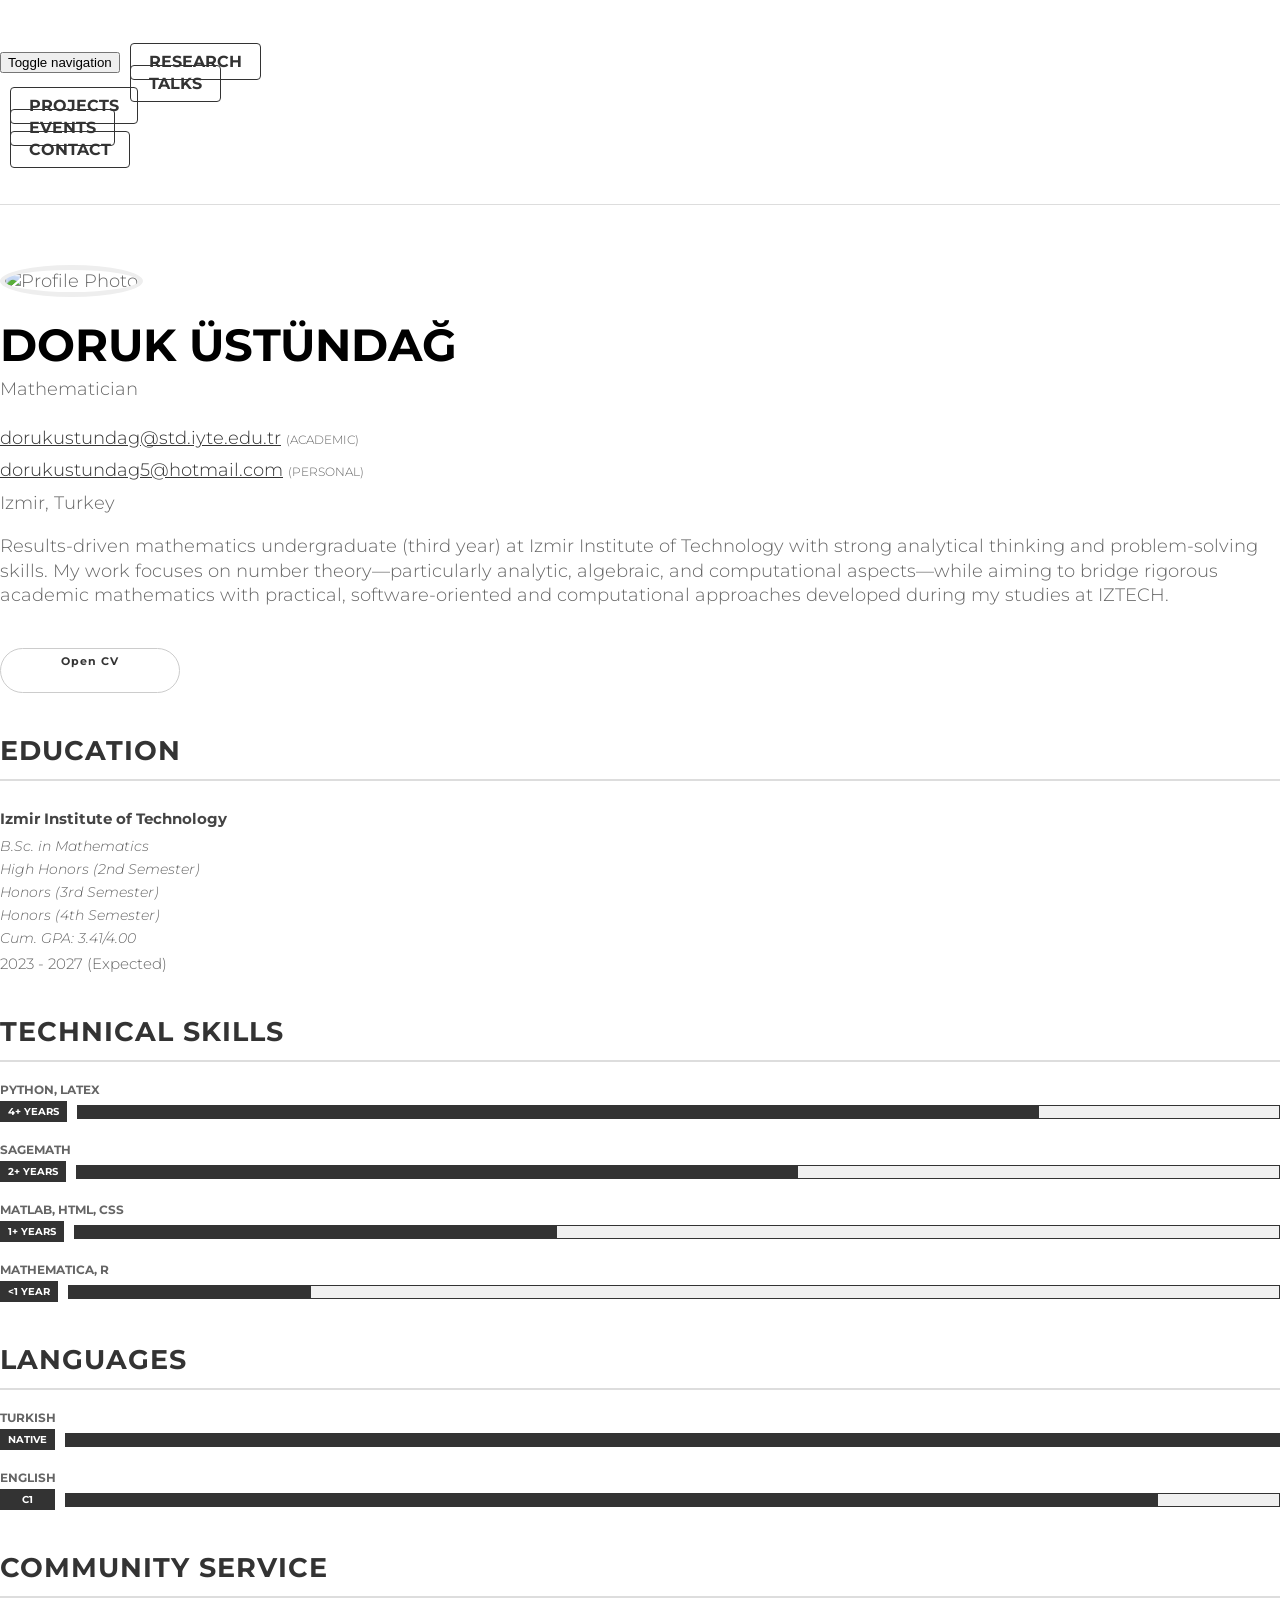
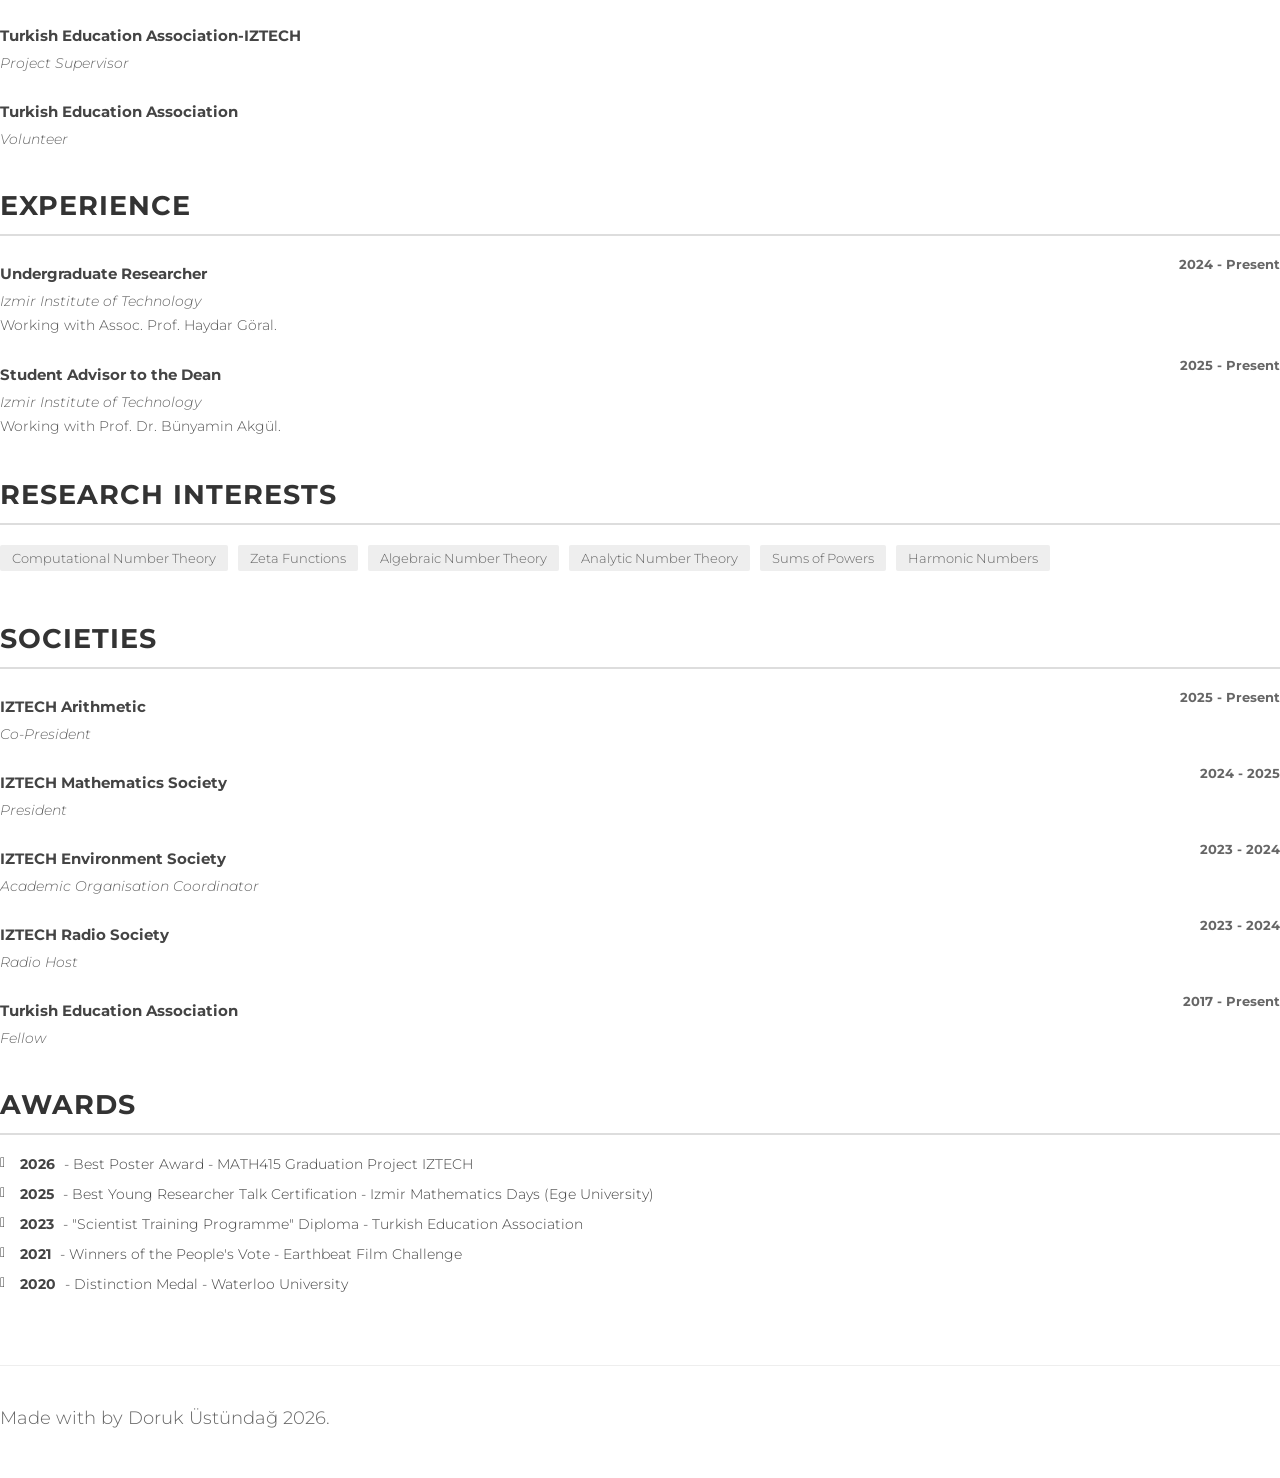
==== commit f25187f3: "CV Change" ====
--- a/index.html
+++ b/index.html
@@ -133,7 +133,7 @@
                     <p class="text-justify">
                         Results-driven mathematics undergraduate (third year) at Izmir Institute of Technology with strong analytical thinking and problem-solving skills. My work focuses on number theory—particularly analytic, algebraic, and computational aspects—while aiming to bridge rigorous academic mathematics with practical, software-oriented and computational approaches developed during my studies at IZTECH.
                     </p>
-                    <a href="assets/files/Doruk-Ustundag-CV.pdf" class="btn btn-default" style="margin-top: 10px; font-weight: 700; font-size: 11px;">DOWNLOAD CV (PDF)</a>
+                    <a href="assets/files/doruk-ustundag-cv.html" class="btn btn-default" style="margin-top: 10px; font-weight: 700; font-size: 11px;">Open CV</a>
                 </div>
             </div>
 
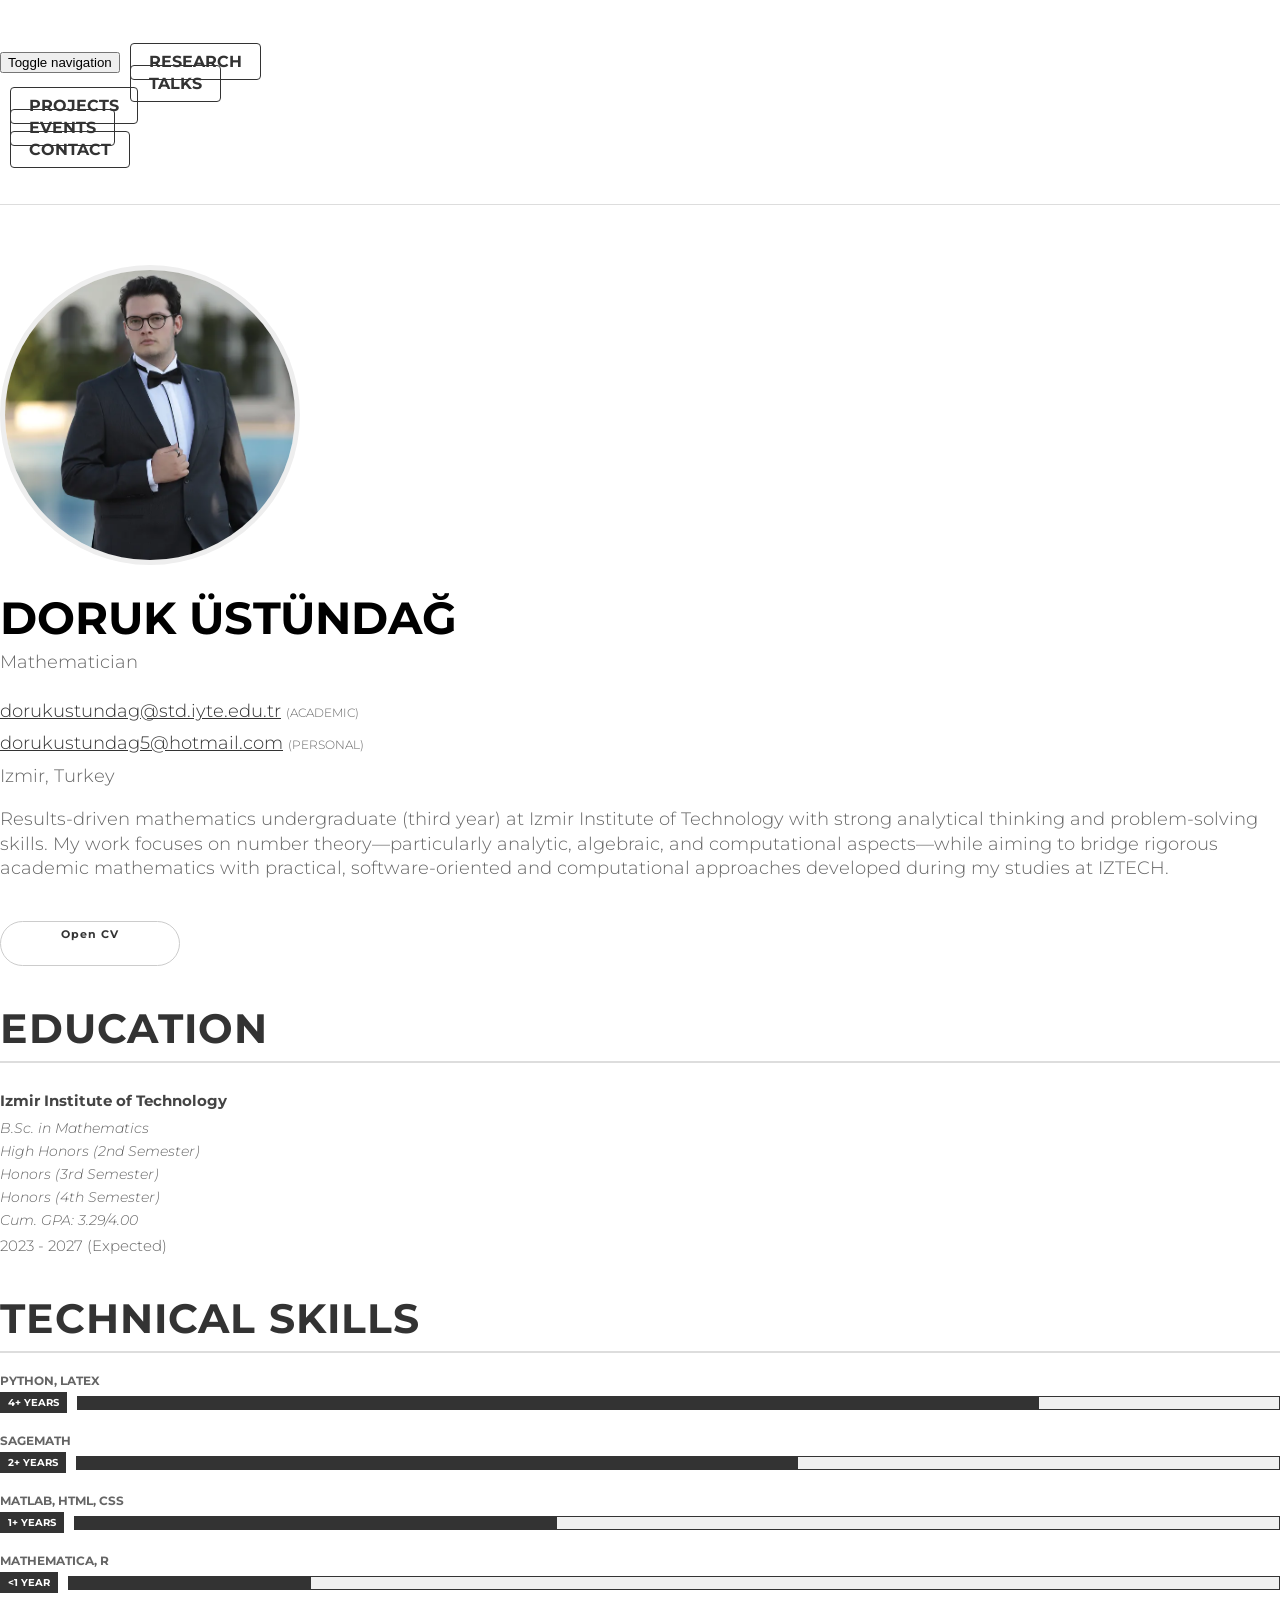
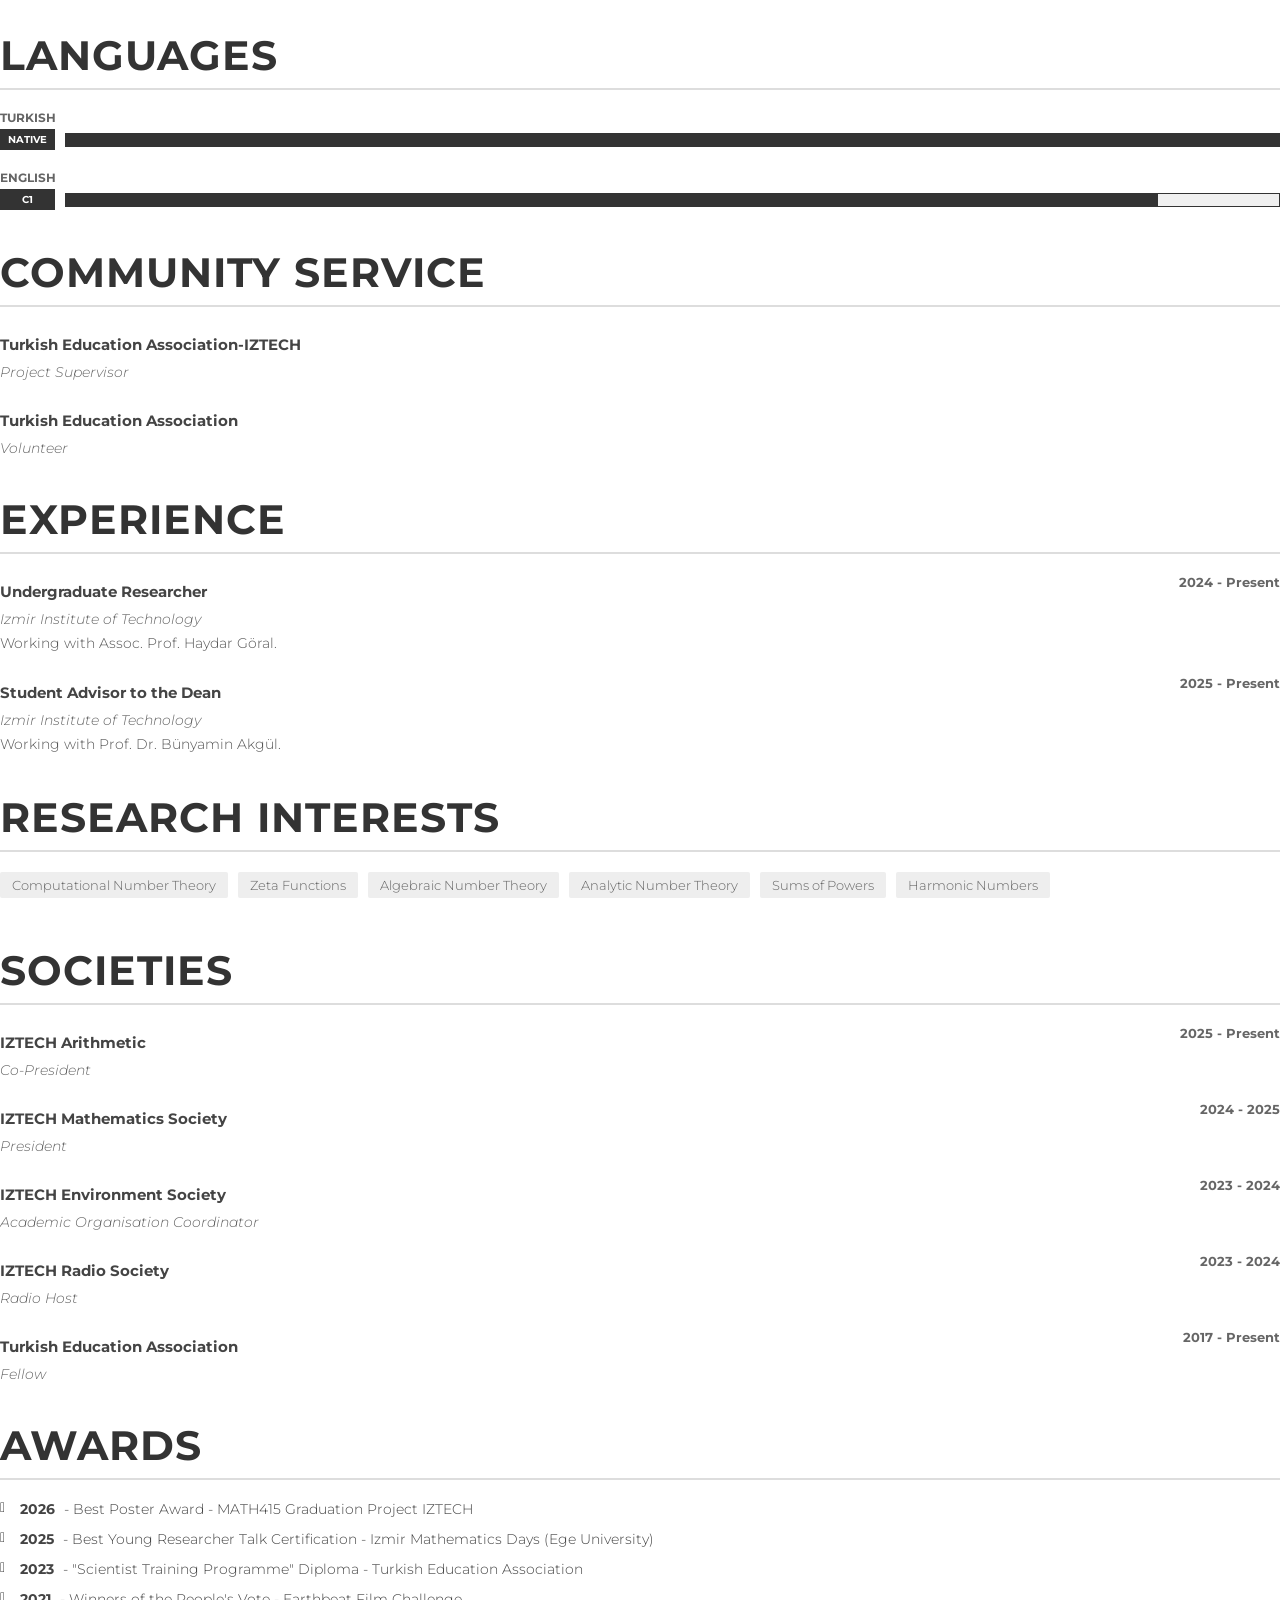
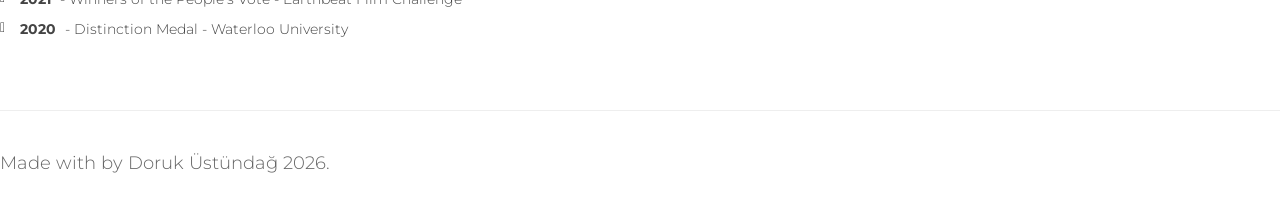
==== commit 86ff562e: "Website Update with CODE" ====
--- a/index.html
+++ b/index.html
@@ -7,13 +7,43 @@
     <meta name="description" content="Doruk Üstündağ — mathematics undergraduate at Izmir Institute of Technology, working on analytic and algebraic number theory.">
     <meta name="viewport" content="width=device-width, initial-scale=1">
     <link rel="icon" type="image/svg+xml" href="assets/images/favicon.svg">
-
-    <link href="https://fonts.googleapis.com/css?family=Montserrat:400,700" rel="stylesheet">
+    <link rel="canonical" href="https://dorukustundag.github.io/">
+
+    <meta property="og:type" content="profile">
+    <meta property="og:title" content="Doruk Üstündağ - CV">
+    <meta property="og:description" content="Doruk Üstündağ — mathematics undergraduate at Izmir Institute of Technology, working on analytic and algebraic number theory.">
+    <meta property="og:url" content="https://dorukustundag.github.io/">
+    <meta property="og:image" content="https://dorukustundag.github.io/assets/images/du.jpg">
+    <meta name="twitter:card" content="summary">
+
+    <link rel="preconnect" href="https://fonts.googleapis.com">
+    <link rel="preconnect" href="https://fonts.gstatic.com" crossorigin>
+    <link href="https://fonts.googleapis.com/css?family=Montserrat:400,700&display=swap" rel="stylesheet">
     <link rel="stylesheet" href="assets/css/font-awesome.min.css">
     <link rel="stylesheet" href="assets/css/bootstrap.min.css">
     <link rel="stylesheet" href="assets/css/style.css">
     <link rel="stylesheet" href="assets/css/responsive.css" />
     <link rel="stylesheet" href="assets/css/site.css">
+
+    <script type="application/ld+json">
+    {
+      "@context": "https://schema.org",
+      "@type": "Person",
+      "name": "Doruk Üstündağ",
+      "jobTitle": "Mathematics Undergraduate",
+      "affiliation": {
+        "@type": "CollegeOrUniversity",
+        "name": "Izmir Institute of Technology"
+      },
+      "url": "https://dorukustundag.github.io/",
+      "image": "https://dorukustundag.github.io/assets/images/du.jpg",
+      "email": "mailto:dorukustundag5@hotmail.com",
+      "sameAs": [
+        "https://www.linkedin.com/in/dorukustundag/",
+        "https://www.researchgate.net/profile/Doruk-Uestuendag"
+      ]
+    }
+    </script>
 
     <style>
         .navbar-brand { display: none !important; }
@@ -118,7 +148,9 @@
         <div class="container">
             <div class="row">
                 <div class="col-md-4 text-center">
-                    <img src="assets/images/du.jpg" alt="Profile Photo" class="cv-header-img">
+                    <picture>
+                        <source srcset="assets/images/du.webp" type="image/webp">
+                        <img src="assets/images/du.jpg" alt="Doruk Üstündağ" class="cv-header-img" width="639" height="960" fetchpriority="high"></picture>
                 </div>
                 <div class="col-md-8">
                     <h1 class="cv-title">Doruk Üstündağ</h1>
@@ -139,18 +171,18 @@
 
             <div class="row">
                 <div class="col-md-4">
-                    <h3 class="section-header">Education</h3>
+                    <h2 class="section-header">Education</h2>
                     <div class="job-item">
                         <h4 class="job-title">Izmir Institute of Technology</h4>
                         <div class="job-company">B.Sc. in Mathematics</div>
                         <div class="job-company">High Honors (2nd Semester)</div>
                         <div class="job-company">Honors (3rd Semester)</div>
                         <div class="job-company">Honors (4th Semester)</div>
-                        <div class="job-company">Cum. GPA: 3.41/4.00</div>
+                        <div class="job-company">Cum. GPA: 3.29/4.00</div>
                         <small>2023 - 2027 (Expected)</small>
                     </div>
 
-                    <h3 class="section-header">Technical Skills</h3>
+                    <h2 class="section-header">Technical Skills</h2>
                     <div class="skill-container">
                         <span class="skill-label">Python, LaTeX</span>
                         <div class="skill-grid">
@@ -179,7 +211,7 @@
                             <div class="skill-bar-crude"><span class="skill-fill-crude" style="width: 20%"></span></div>
                         </div>
                     </div>
-                    <h3 class="section-header">Languages</h3>
+                    <h2 class="section-header">Languages</h2>
                     <div class="skill-container">
                         <span class="skill-label">Turkish</span>
                         <div class="skill-grid">
@@ -195,7 +227,7 @@
                         </div>
                     </div>
 
-                    <h3 class="section-header">Community Service</h3>
+                    <h2 class="section-header">Community Service</h2>
                     <div class="job-item">
                         <h4 class="job-title">Turkish Education Association-IZTECH</h4>
                         <div class="job-company">Project Supervisor</div>
@@ -207,7 +239,7 @@
                 </div>
 
                 <div class="col-md-8">
-                    <h3 class="section-header">Experience</h3>
+                    <h2 class="section-header">Experience</h2>
                     <div class="job-item">
                         <span class="job-date">2024 - Present</span>
                         <h4 class="job-title">Undergraduate Researcher</h4>
@@ -221,7 +253,7 @@
                         <p class="job-desc">Working with Prof. Dr. Bünyamin Akgül.</p>
                     </div>
 
-                    <h3 class="section-header">Research Interests</h3>
+                    <h2 class="section-header">Research Interests</h2>
                     <div class="interest-item">Computational Number Theory</div>
                     <div class="interest-item">Zeta Functions</div>
                     <div class="interest-item">Algebraic Number Theory</div>
@@ -229,7 +261,7 @@
                     <div class="interest-item">Sums of Powers</div>
                     <div class="interest-item">Harmonic Numbers</div>
 
-                    <h3 class="section-header">Societies</h3>
+                    <h2 class="section-header">Societies</h2>
                     <div class="job-item">
                         <span class="job-date">2025 - Present</span>
                         <h4 class="job-title">IZTECH Arithmetic</h4>
@@ -256,7 +288,7 @@
                         <div class="job-company">Fellow</div>
                     </div>
 
-                    <h3 class="section-header">Awards</h3>
+                    <h2 class="section-header">Awards</h2>
                     <ul class="award-list">
                         <li><span class="award-year">2026</span> - Best Poster Award - MATH415 Graduation Project IZTECH</li>
                         <li><span class="award-year">2025</span> - Best Young Researcher Talk Certification - Izmir Mathematics Days (Ege University)</li>
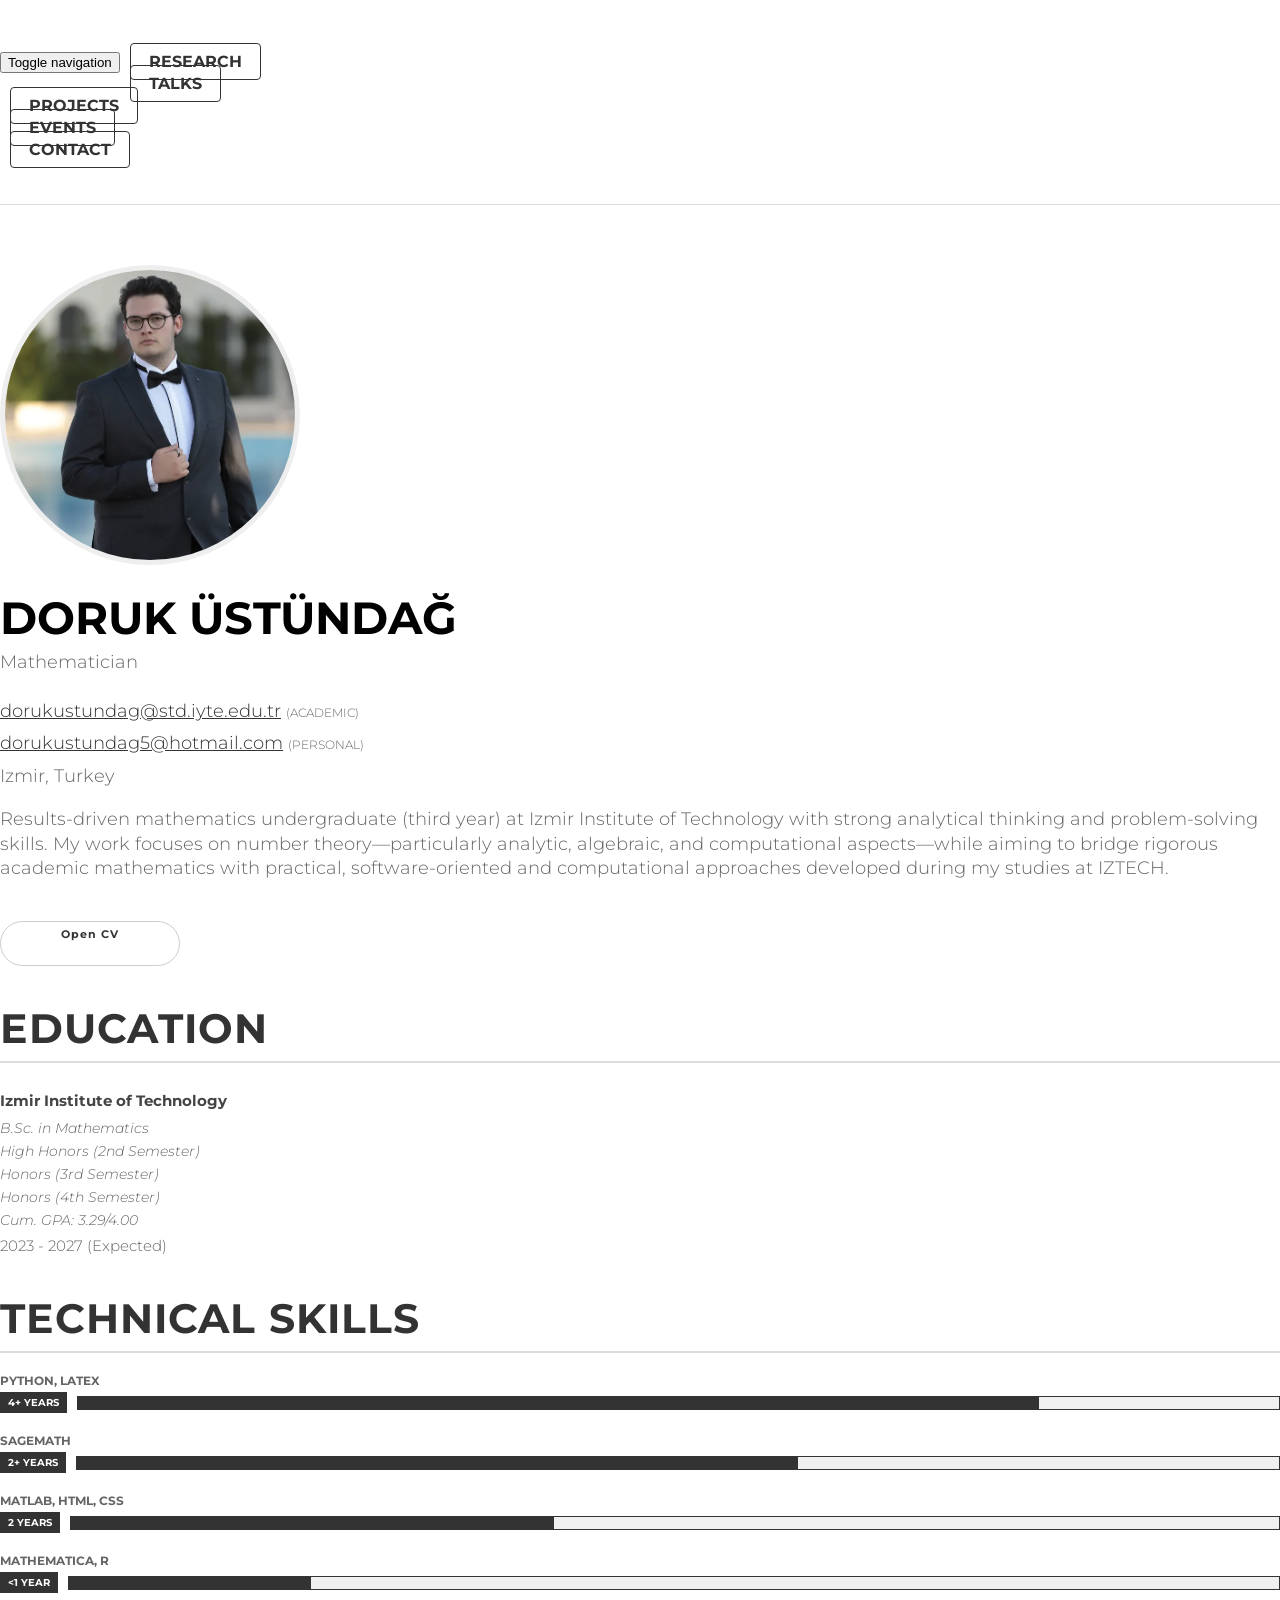
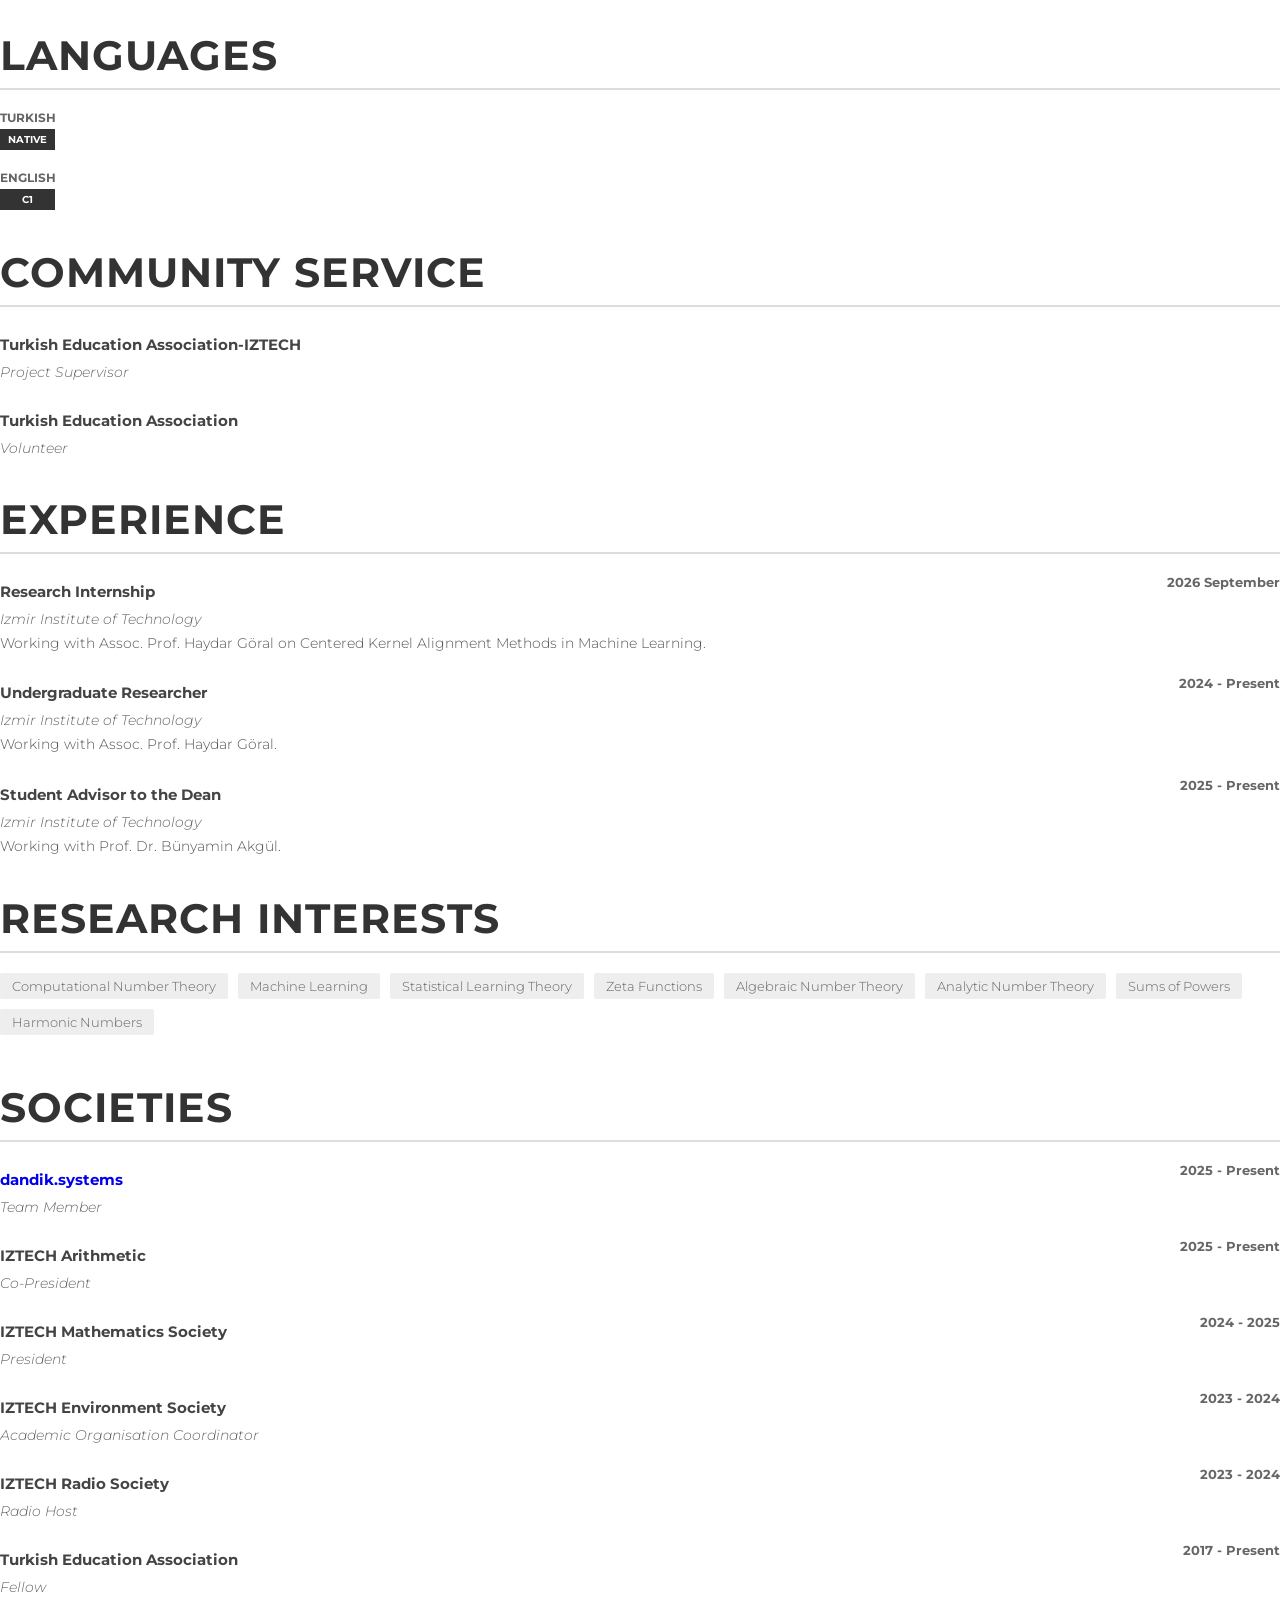
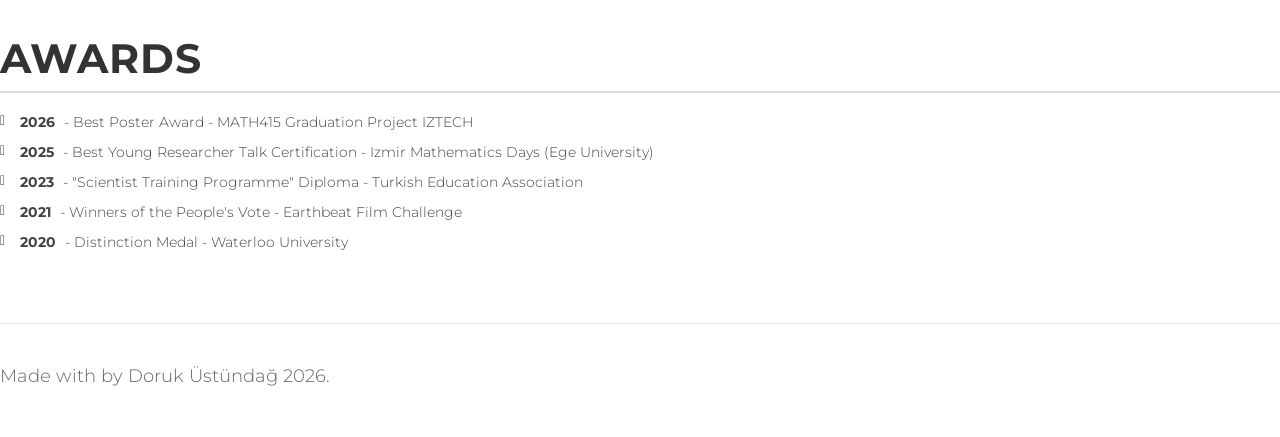
==== commit 3a743af0: "Experience Added" ====
--- a/index.html
+++ b/index.html
@@ -200,7 +200,7 @@
                     <div class="skill-container">
                         <span class="skill-label">Matlab, HTML, CSS</span>
                         <div class="skill-grid">
-                            <div class="skill-year-box">1+ Years</div>
+                            <div class="skill-year-box">2 Years</div>
                             <div class="skill-bar-crude"><span class="skill-fill-crude" style="width: 40%"></span></div>
                         </div>
                     </div>
@@ -216,14 +216,14 @@
                         <span class="skill-label">Turkish</span>
                         <div class="skill-grid">
                             <div class="skill-year-box">Native</div>
-                            <div class="skill-bar-crude"><span class="skill-fill-crude" style="width: 100%"></span></div>
+                            
                         </div>
                     </div>
                     <div class="skill-container">
                         <span class="skill-label">English</span>
                         <div class="skill-grid">
                             <div class="skill-year-box">C1</div>
-                            <div class="skill-bar-crude"><span class="skill-fill-crude" style="width: 90%"></span></div>
+                            
                         </div>
                     </div>
 
@@ -240,6 +240,12 @@
 
                 <div class="col-md-8">
                     <h2 class="section-header">Experience</h2>
+                    <div class="job-item">
+                        <span class="job-date">2026 September</span>
+                        <h4 class="job-title">Research Internship</h4>
+                        <div class="job-company">Izmir Institute of Technology</div>
+                        <p class="job-desc">Working with Assoc. Prof. Haydar Göral on Centered Kernel Alignment Methods in Machine Learning.</p>
+                    </div>
                     <div class="job-item">
                         <span class="job-date">2024 - Present</span>
                         <h4 class="job-title">Undergraduate Researcher</h4>
@@ -255,6 +261,8 @@
 
                     <h2 class="section-header">Research Interests</h2>
                     <div class="interest-item">Computational Number Theory</div>
+                    <div class="interest-item">Machine Learning</div>
+                    <div class="interest-item">Statistical Learning Theory</div>
                     <div class="interest-item">Zeta Functions</div>
                     <div class="interest-item">Algebraic Number Theory</div>
                     <div class="interest-item">Analytic Number Theory</div>
@@ -264,9 +272,15 @@
                     <h2 class="section-header">Societies</h2>
                     <div class="job-item">
                         <span class="job-date">2025 - Present</span>
+                        <h4 class="job-title"><a href="https://dandik.systems" target="_blank" rel="noopener">dandik.systems</a></h4>
+                        <div class="job-company">Team Member</div>
+                    </div>
+                    <div class="job-item">
+                        <span class="job-date">2025 - Present</span>
                         <h4 class="job-title">IZTECH Arithmetic</h4>
                         <div class="job-company">Co-President</div>
                     </div>
+                    
                     <div class="job-item">
                         <span class="job-date">2024 - 2025</span>
                         <h4 class="job-title">IZTECH Mathematics Society</h4>
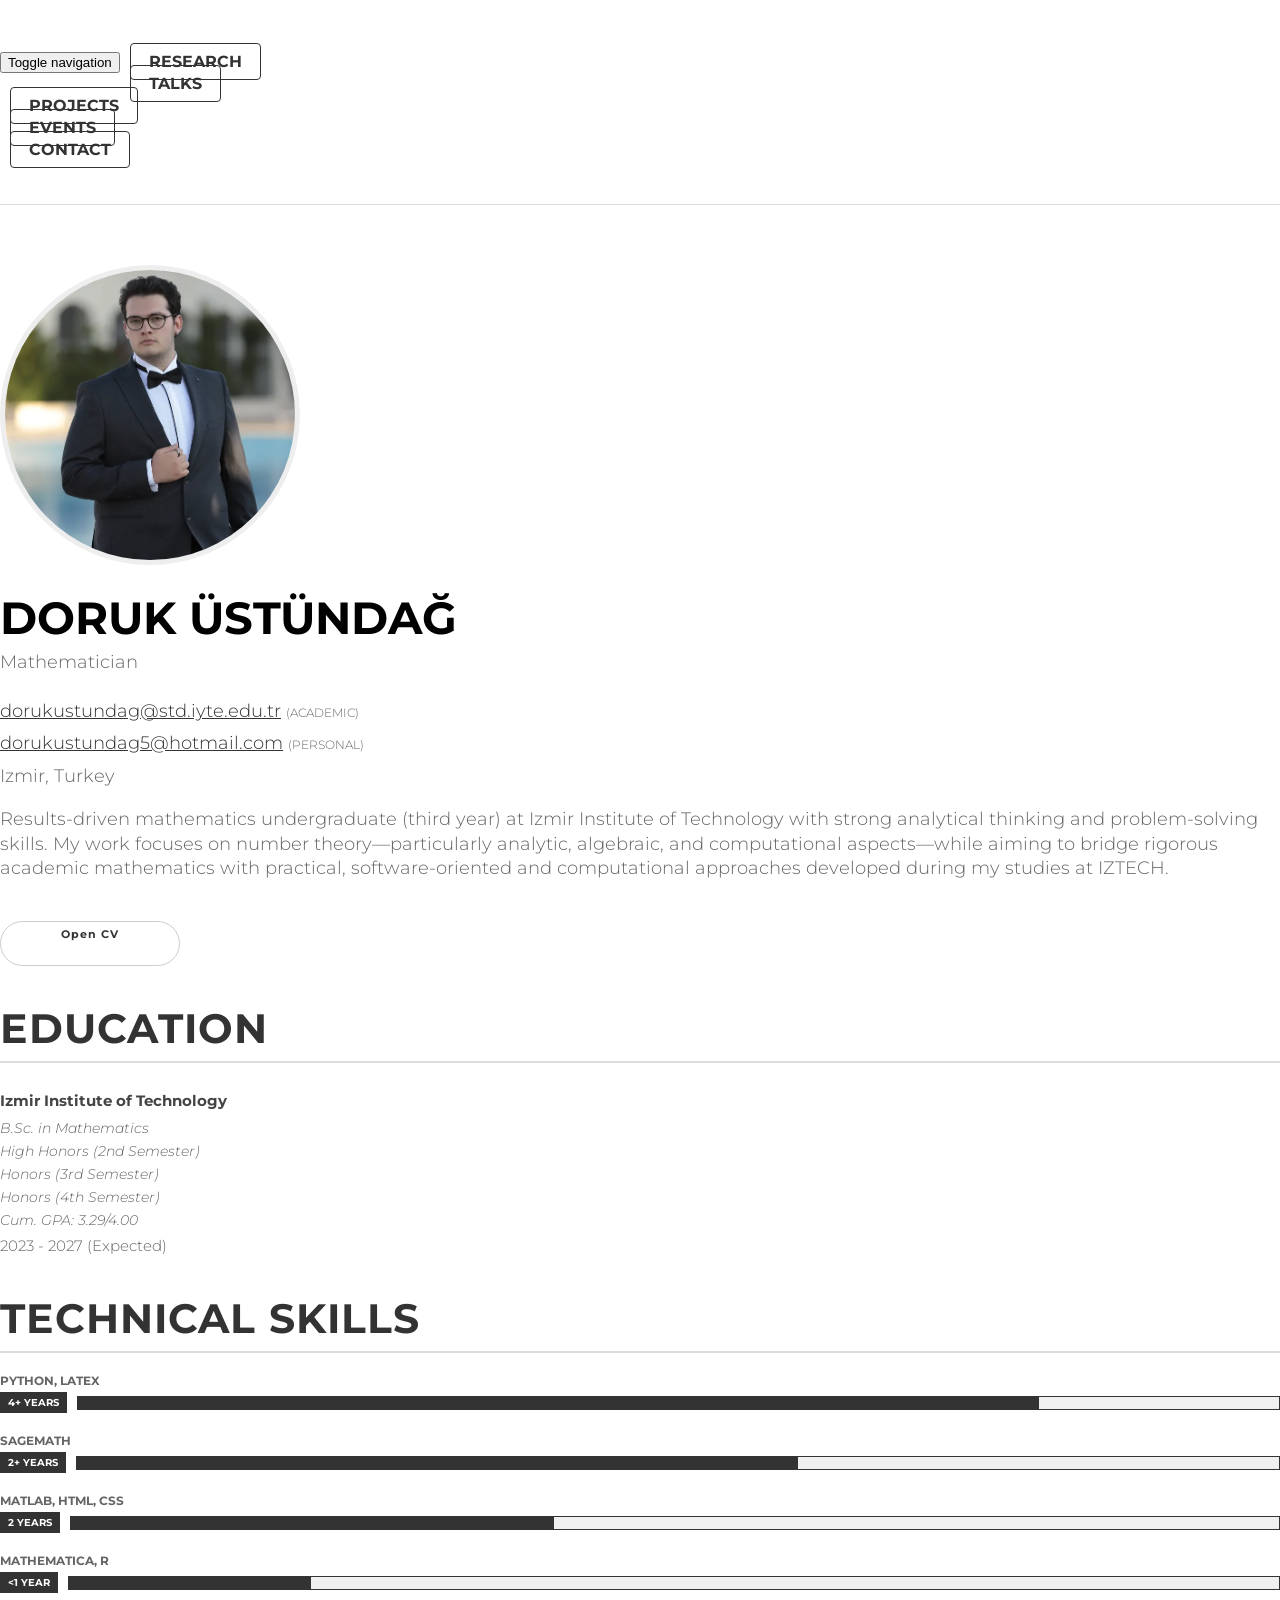
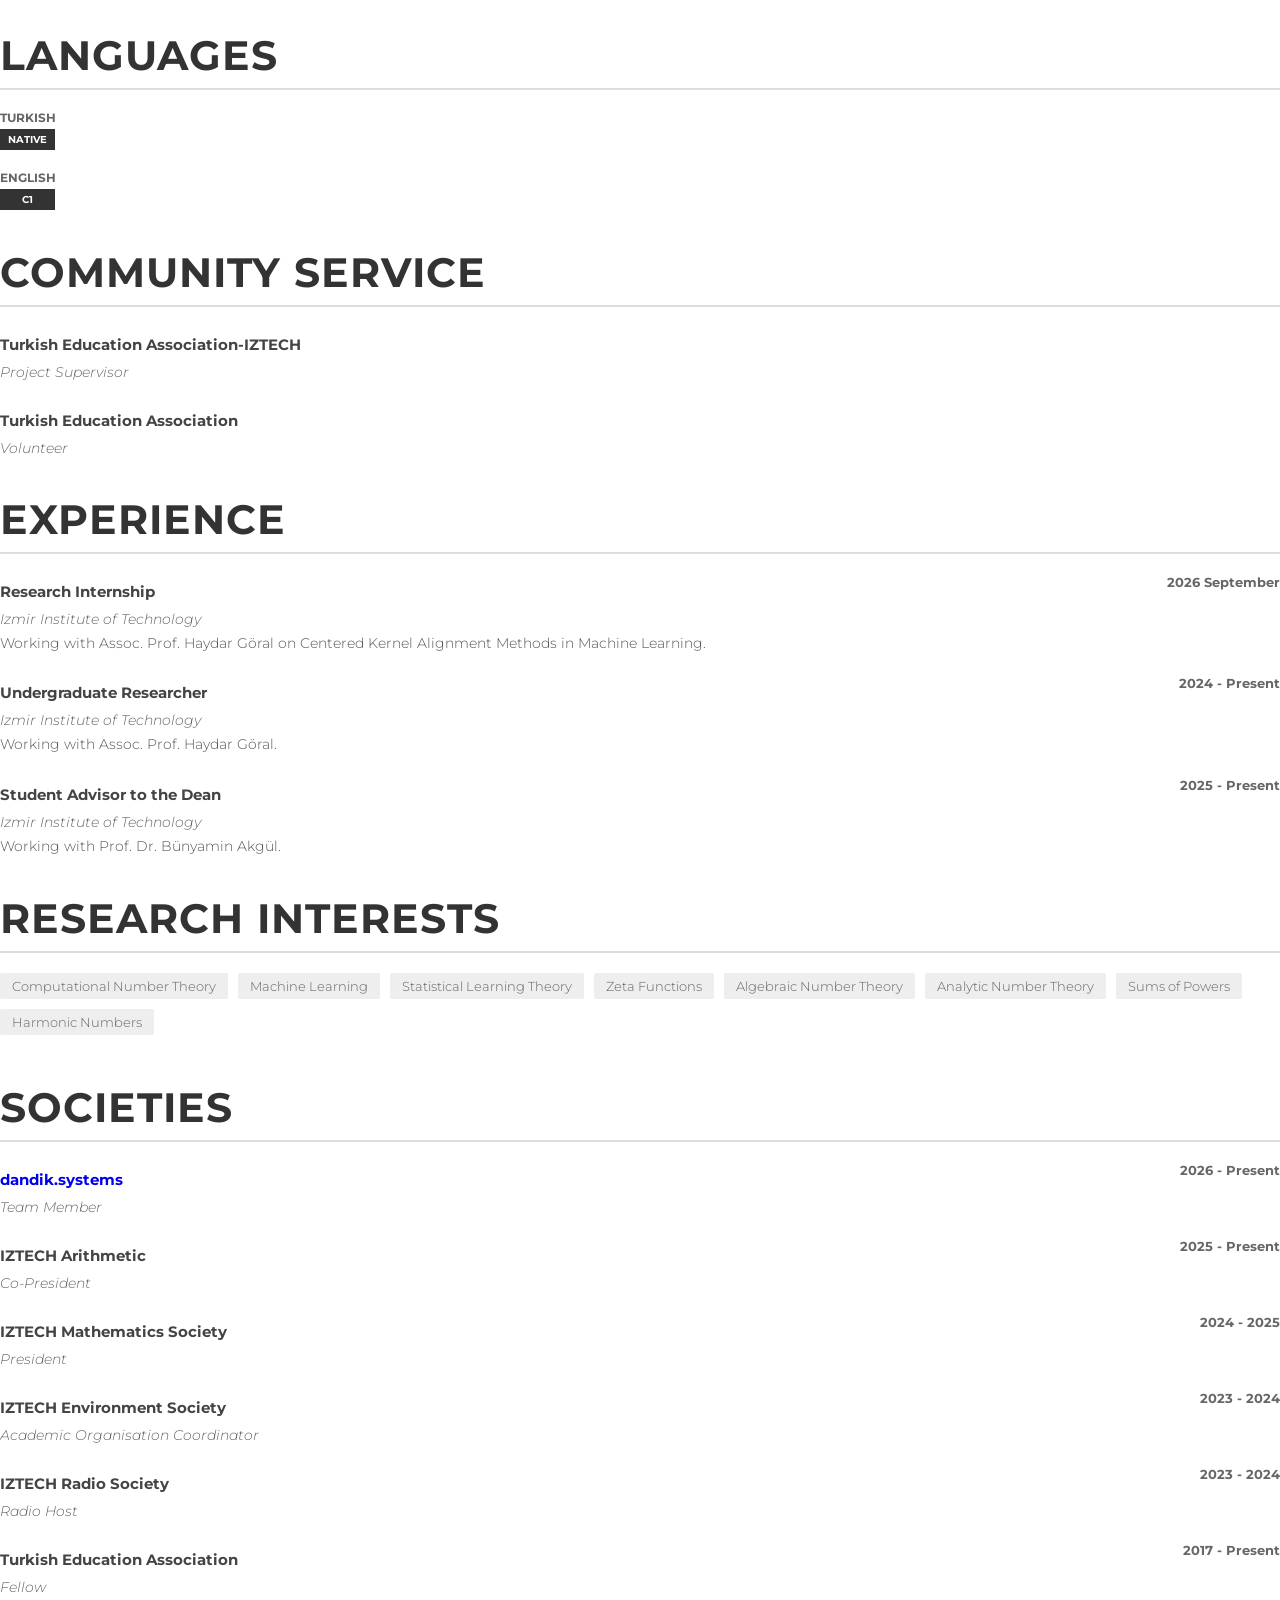
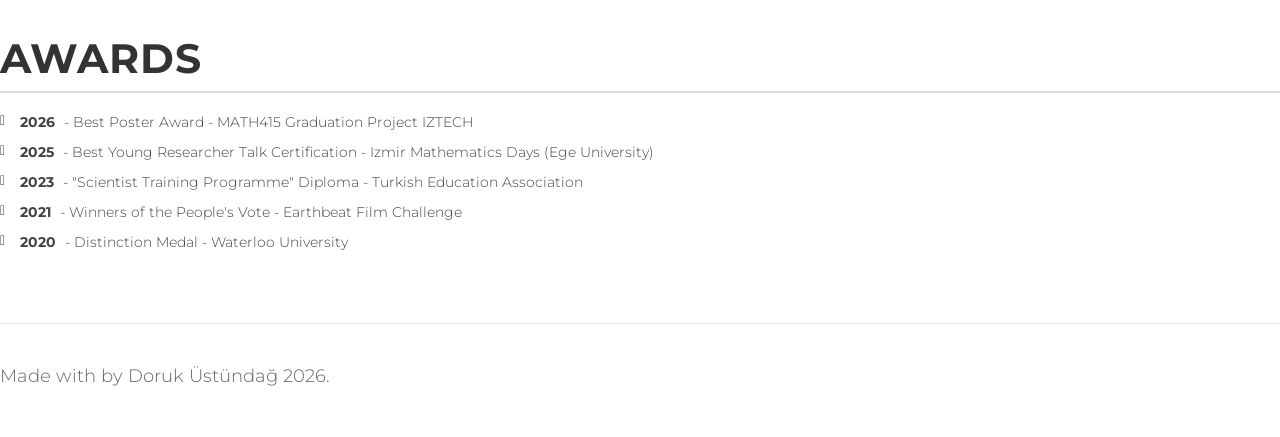
==== commit 2a30dcfe: "Update index.html" ====
--- a/index.html
+++ b/index.html
@@ -271,7 +271,7 @@
 
                     <h2 class="section-header">Societies</h2>
                     <div class="job-item">
-                        <span class="job-date">2025 - Present</span>
+                        <span class="job-date">2026 - Present</span>
                         <h4 class="job-title"><a href="https://dandik.systems" target="_blank" rel="noopener">dandik.systems</a></h4>
                         <div class="job-company">Team Member</div>
                     </div>
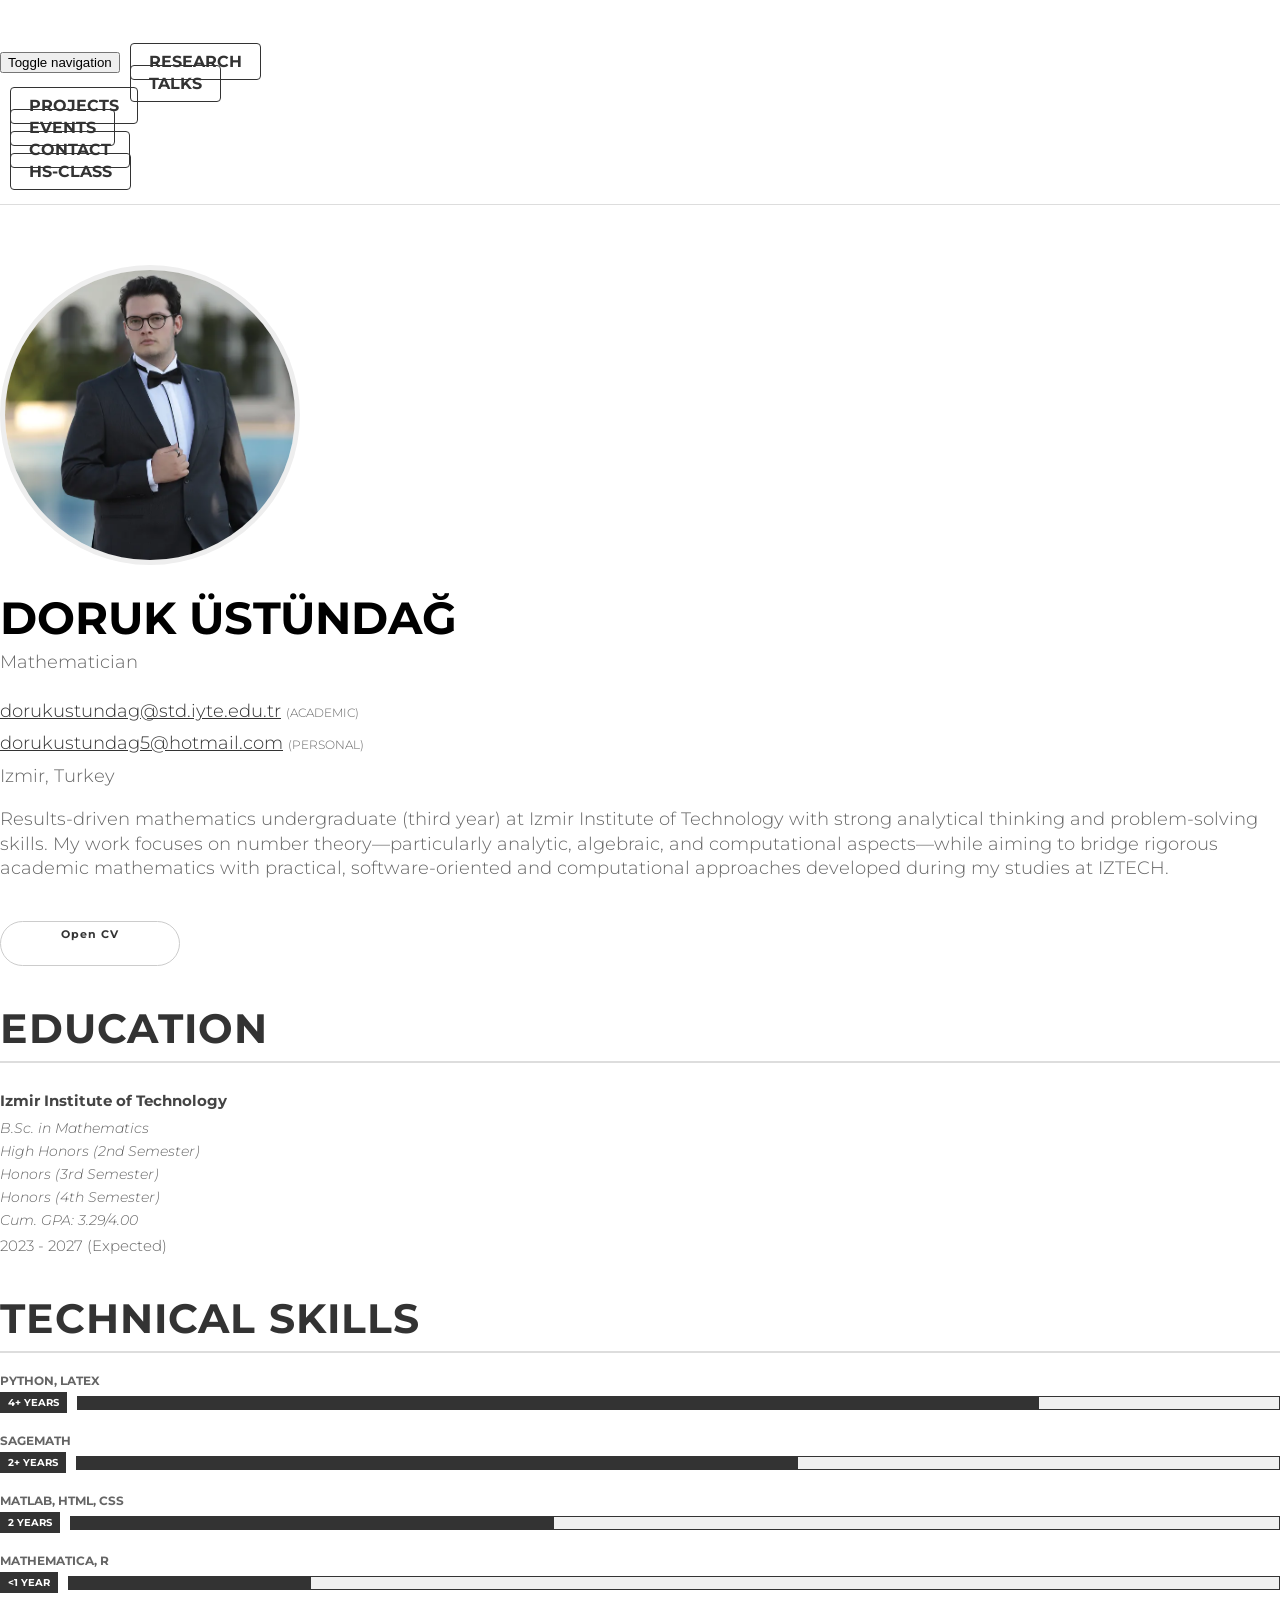
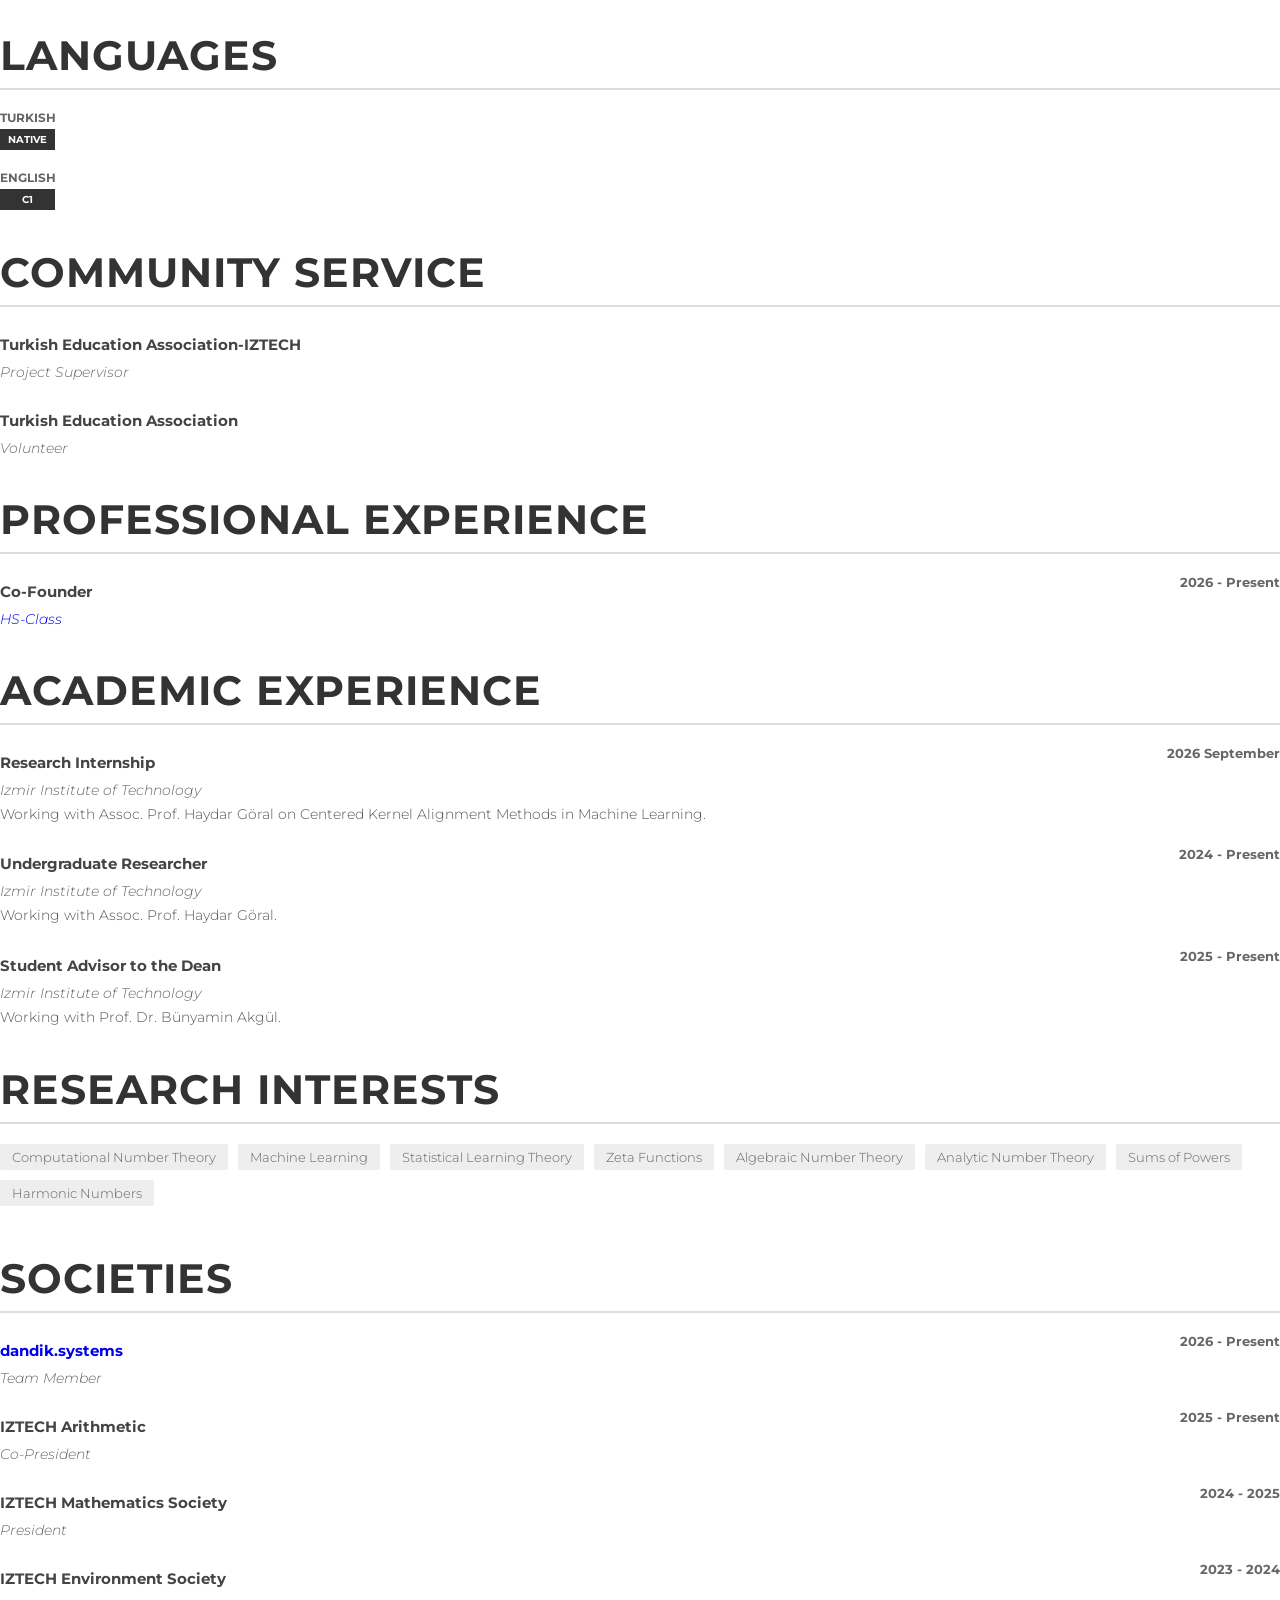
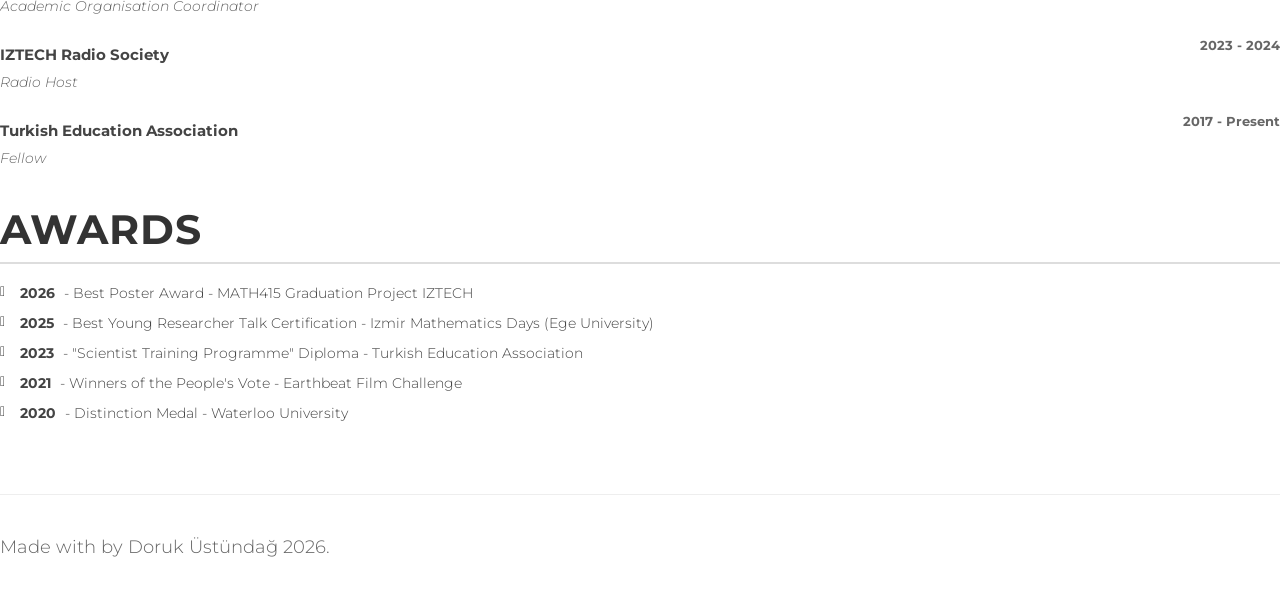
==== commit 16e2ce15: "Experience added" ====
--- a/index.html
+++ b/index.html
@@ -134,6 +134,7 @@
                                         <li><a href="projects.html">Projects</a></li>
                                         <li><a href="org_events.html">Events</a></li>
                                         <li><a href="contact.html">Contact</a></li>
+                                        <li><a href="hs-class.html">HS-Class</a></li>
                                     </ul>    
                                 </div>
                             </div>
@@ -239,7 +240,14 @@
                 </div>
 
                 <div class="col-md-8">
-                    <h2 class="section-header">Experience</h2>
+                    <h2 class="section-header">Professional Experience</h2>
+                    <div class="job-item">
+                        <span class="job-date">2026 - Present</span>
+                        <h4 class="job-title">Co-Founder</h4>
+                        <div class="job-company"><a href="https://hs-class.com" target="_blank" rel="noopener">HS-Class</a></div>
+                    </div>
+
+                    <h2 class="section-header">Academic Experience</h2>
                     <div class="job-item">
                         <span class="job-date">2026 September</span>
                         <h4 class="job-title">Research Internship</h4>
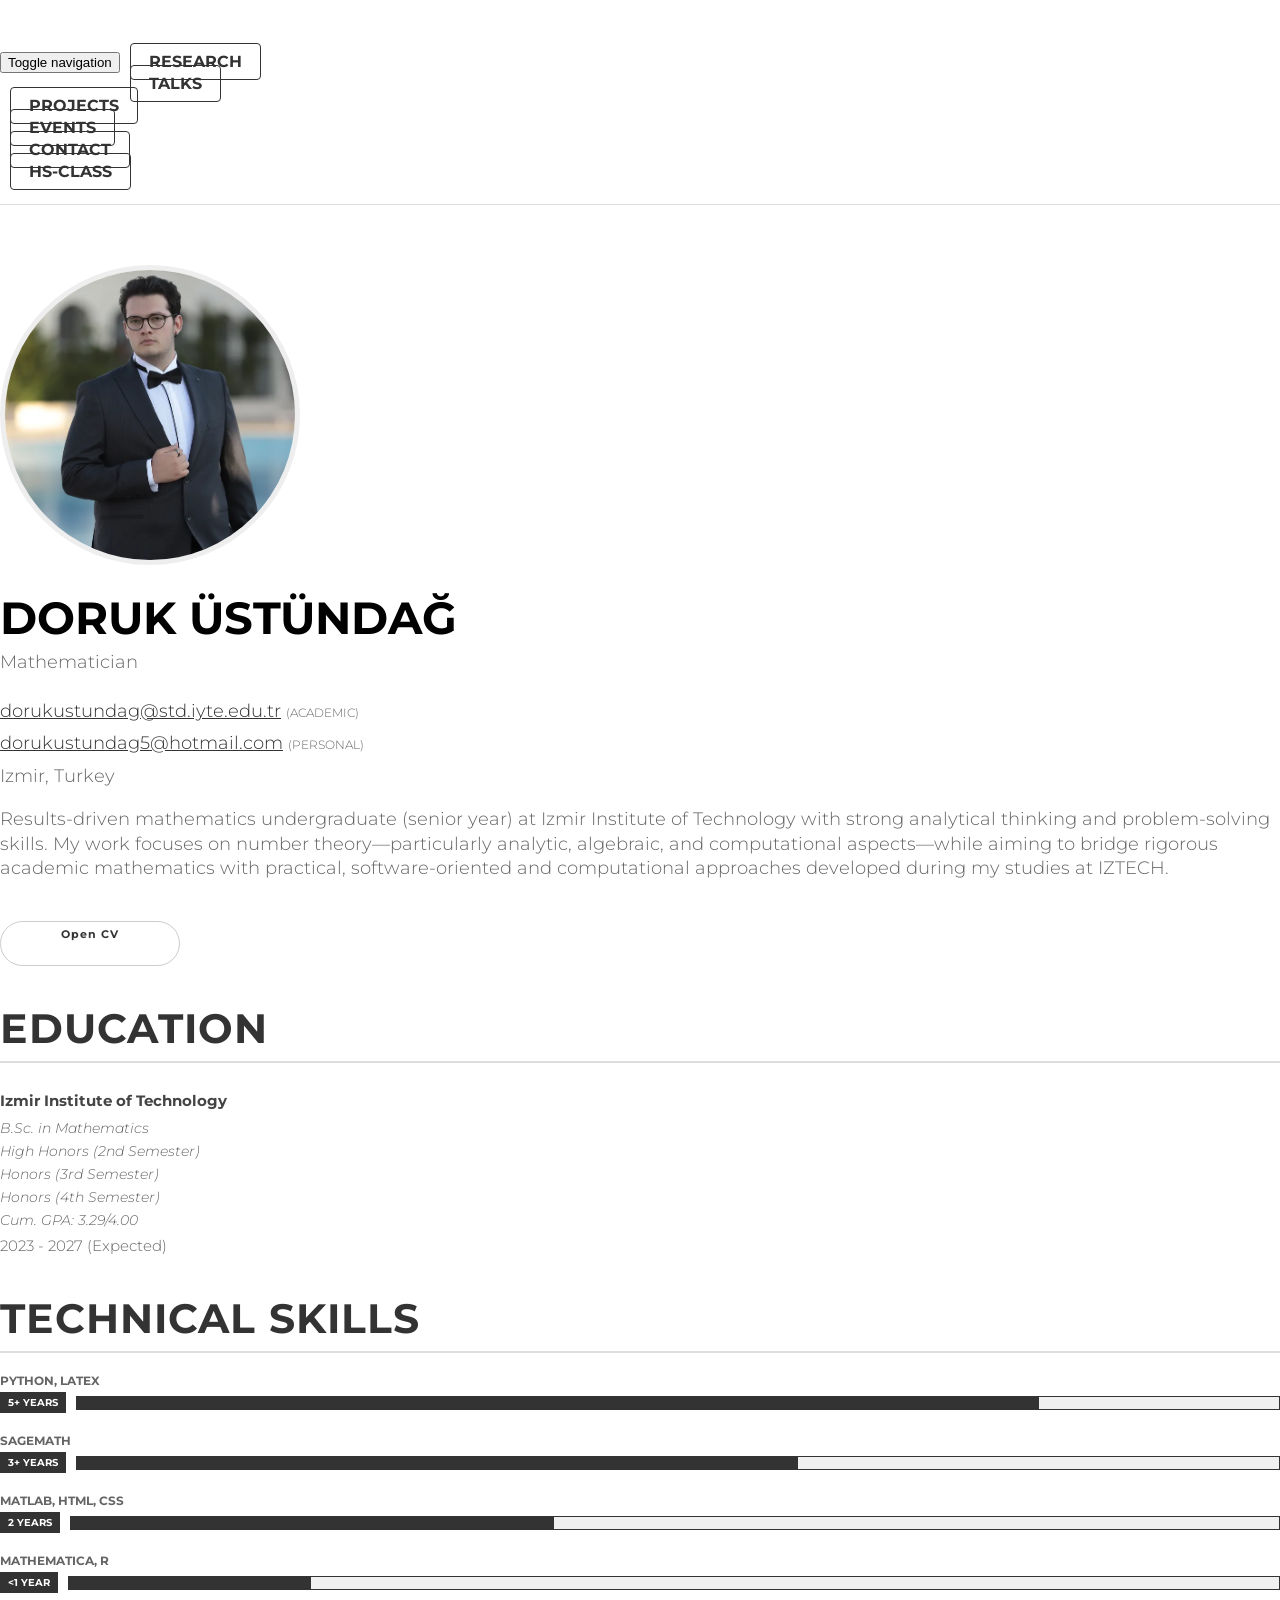
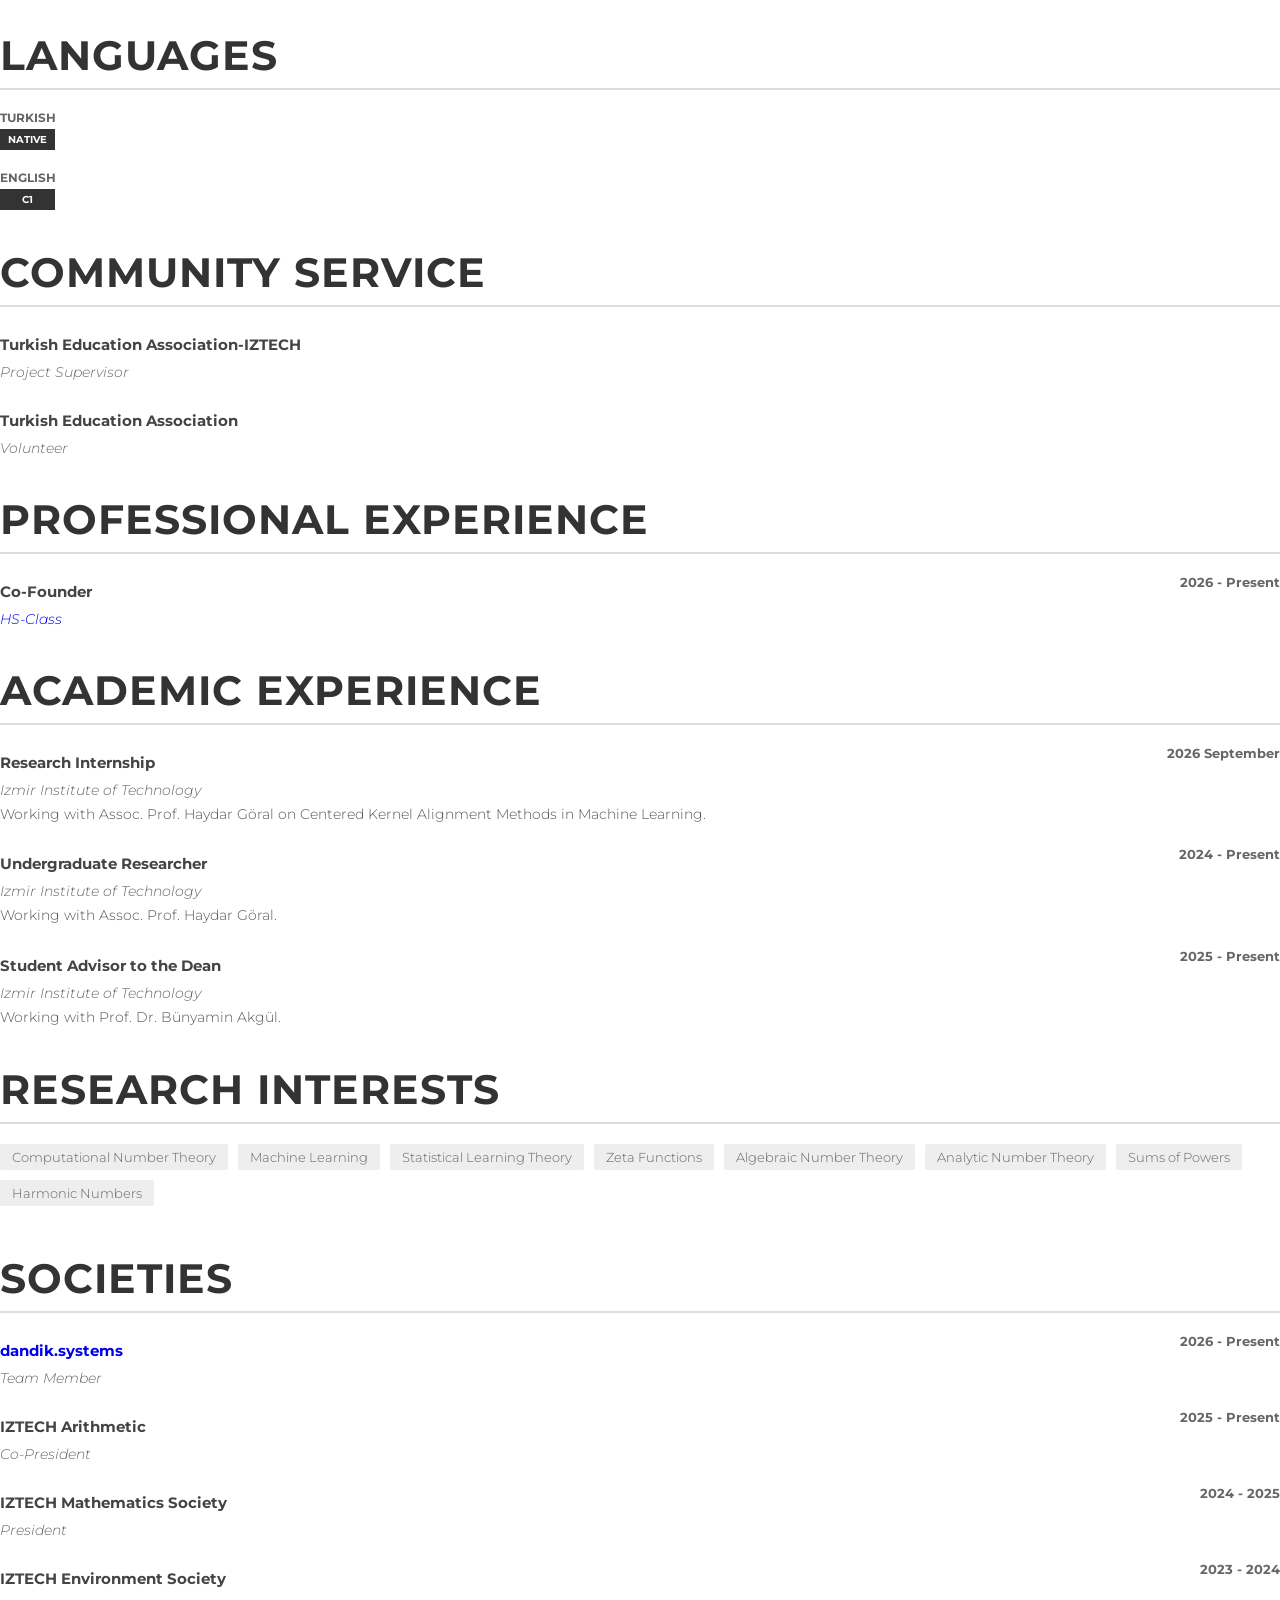
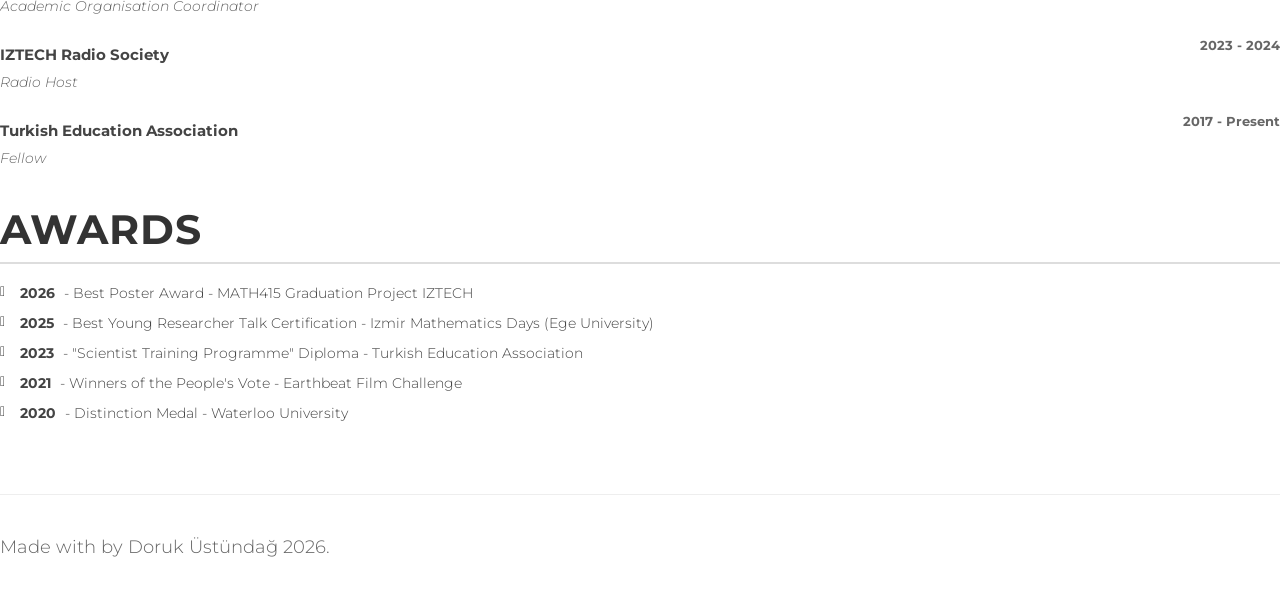
==== commit 5c6df4ab: "Update" ====
--- a/index.html
+++ b/index.html
@@ -164,7 +164,7 @@
                     </div>
 
                     <p class="text-justify">
-                        Results-driven mathematics undergraduate (third year) at Izmir Institute of Technology with strong analytical thinking and problem-solving skills. My work focuses on number theory—particularly analytic, algebraic, and computational aspects—while aiming to bridge rigorous academic mathematics with practical, software-oriented and computational approaches developed during my studies at IZTECH.
+                        Results-driven mathematics undergraduate (senior year) at Izmir Institute of Technology with strong analytical thinking and problem-solving skills. My work focuses on number theory—particularly analytic, algebraic, and computational aspects—while aiming to bridge rigorous academic mathematics with practical, software-oriented and computational approaches developed during my studies at IZTECH.
                     </p>
                     <a href="assets/files/doruk-ustundag-cv.html" class="btn btn-default" style="margin-top: 10px; font-weight: 700; font-size: 11px;">Open CV</a>
                 </div>
@@ -187,14 +187,14 @@
                     <div class="skill-container">
                         <span class="skill-label">Python, LaTeX</span>
                         <div class="skill-grid">
-                            <div class="skill-year-box">4+ Years</div>
+                            <div class="skill-year-box">5+ Years</div>
                             <div class="skill-bar-crude"><span class="skill-fill-crude" style="width: 80%"></span></div>
                         </div>
                     </div>
                     <div class="skill-container">
                         <span class="skill-label">SageMath</span>
                         <div class="skill-grid">
-                            <div class="skill-year-box">2+ Years</div>
+                            <div class="skill-year-box">3+ Years</div>
                             <div class="skill-bar-crude"><span class="skill-fill-crude" style="width: 60%"></span></div>
                         </div>
                     </div>
